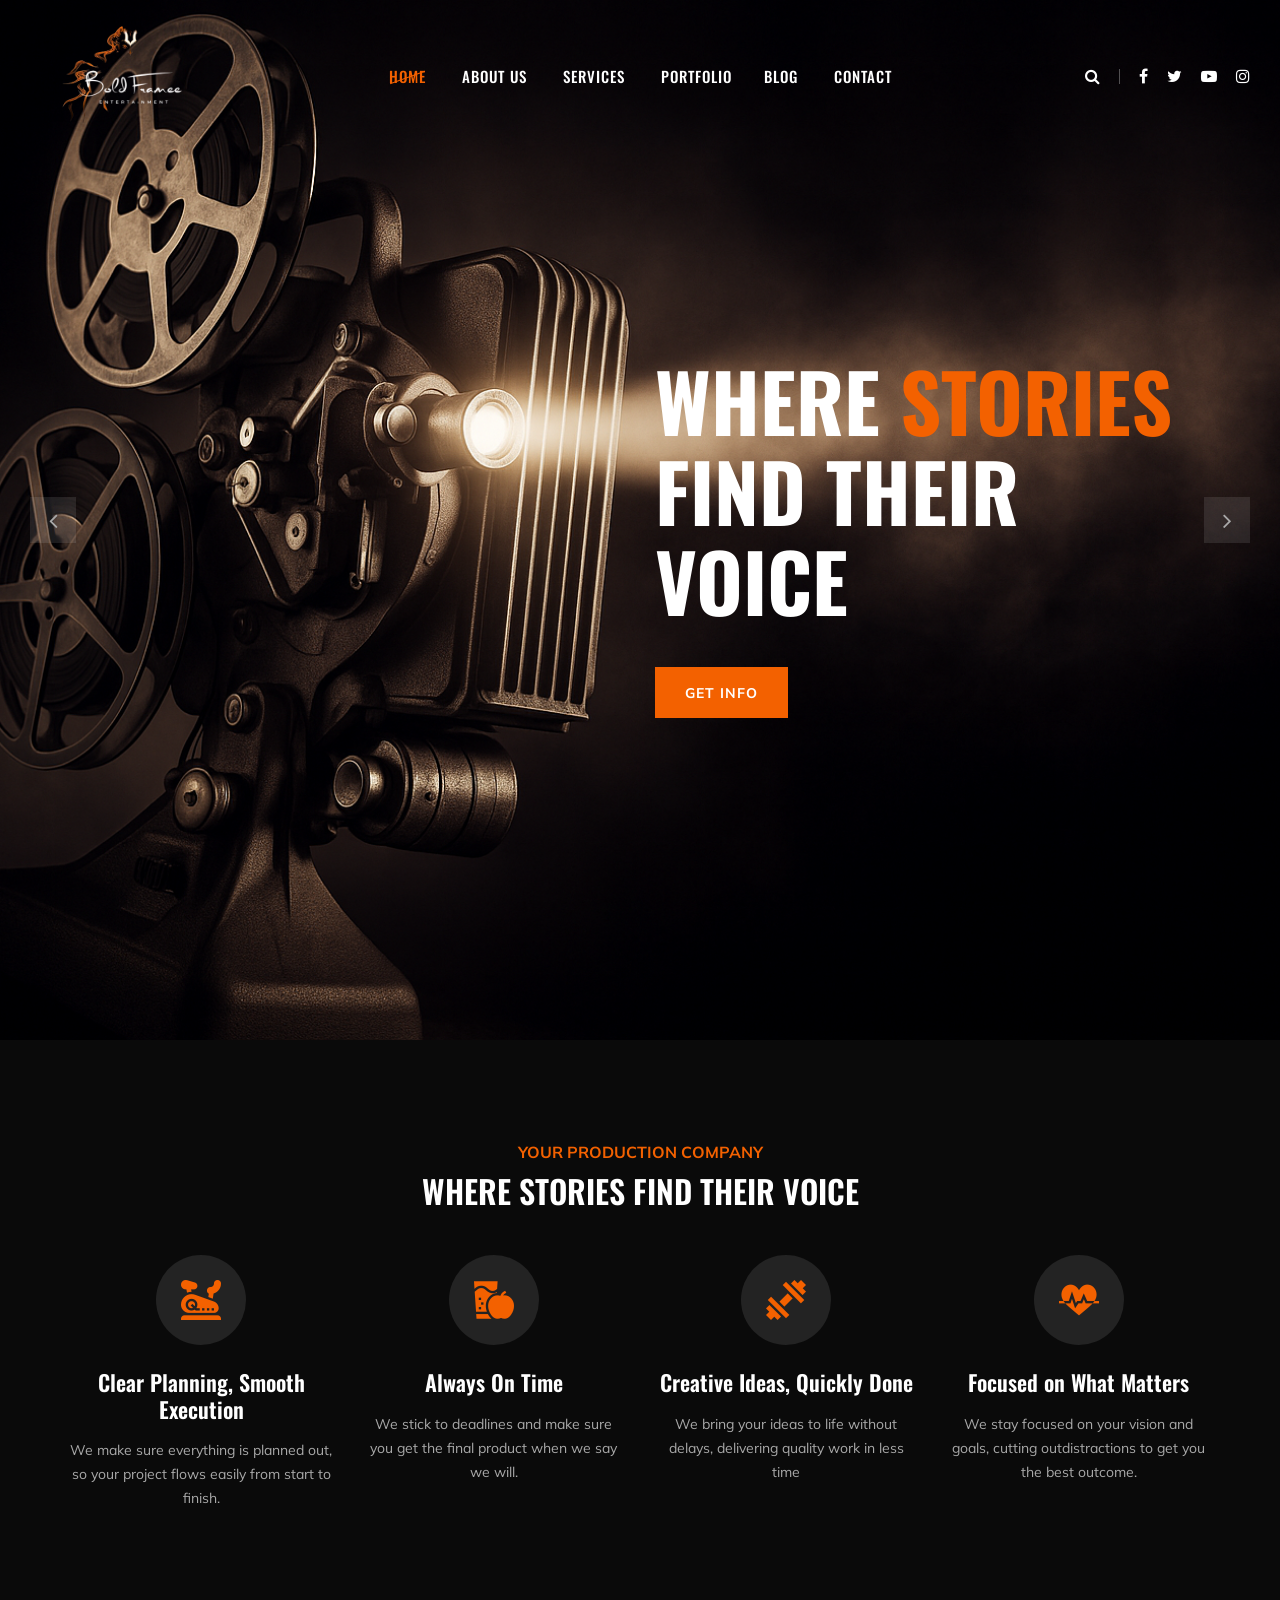
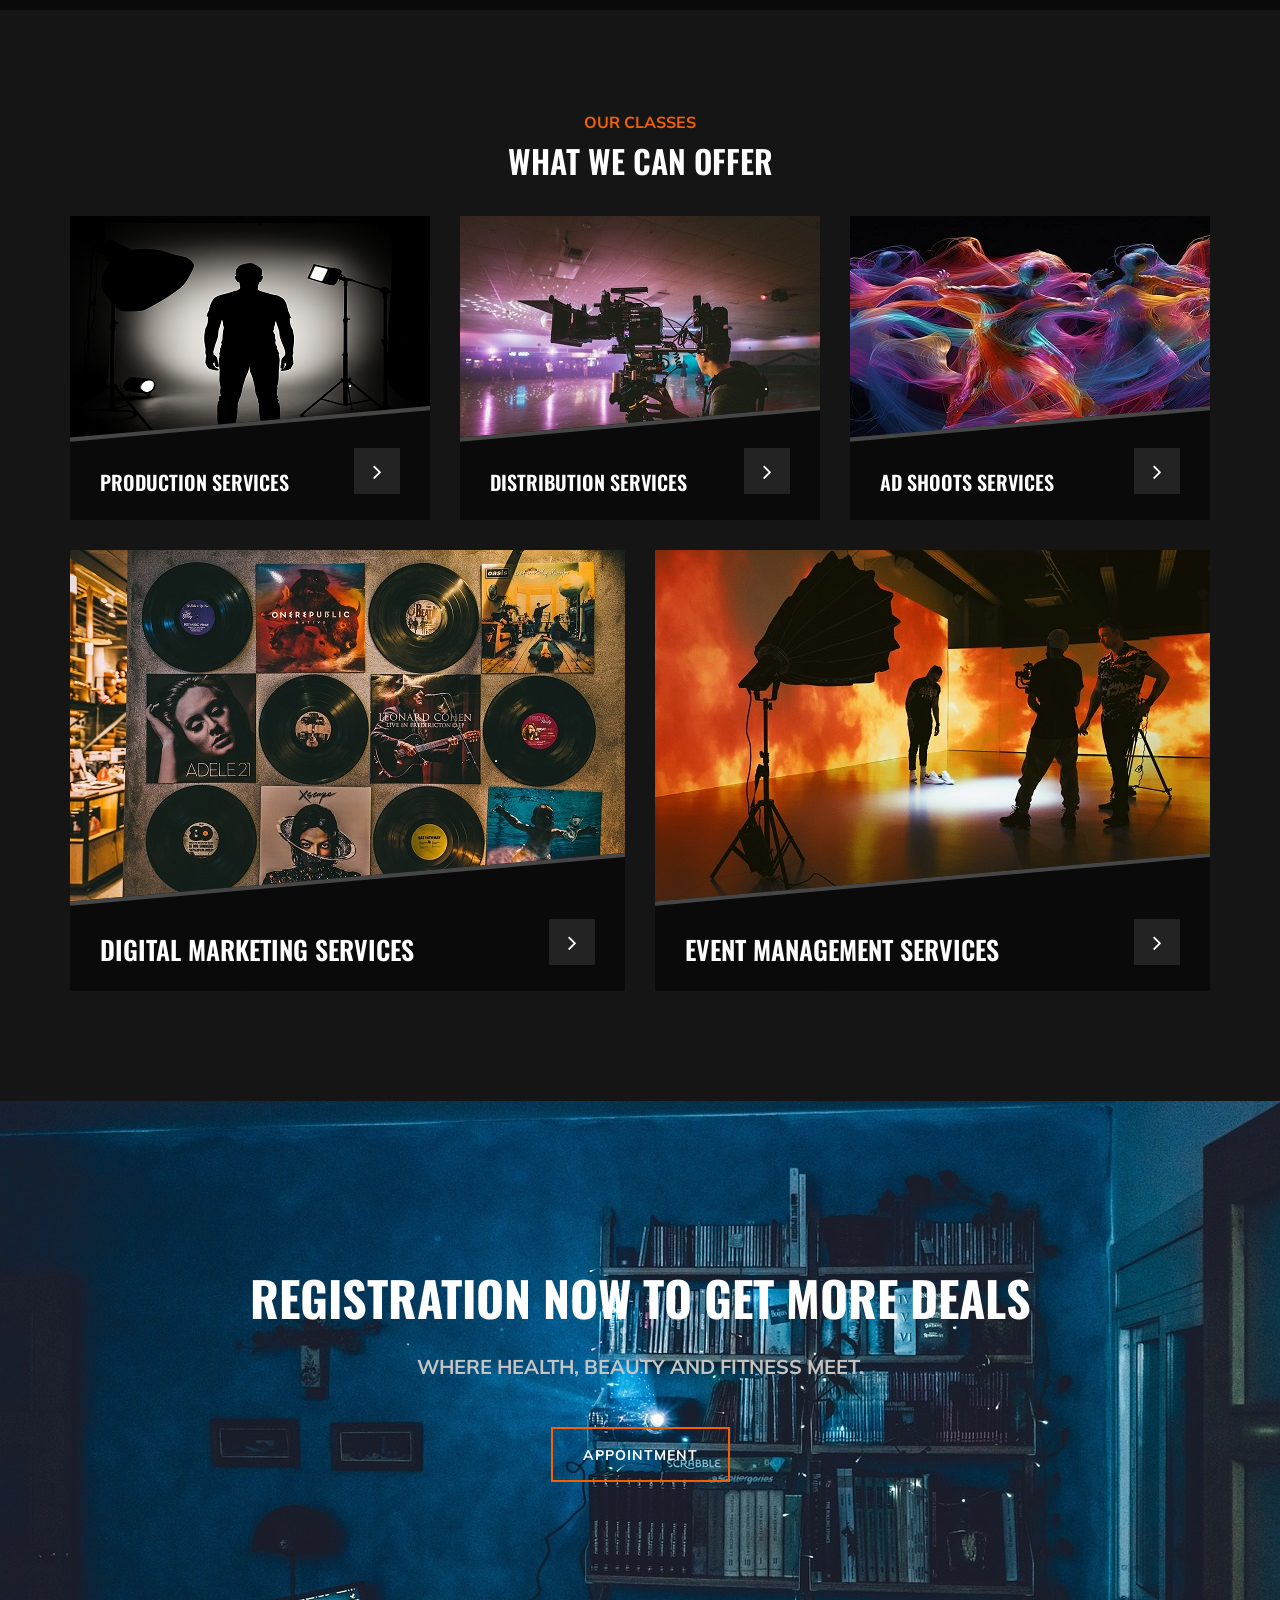
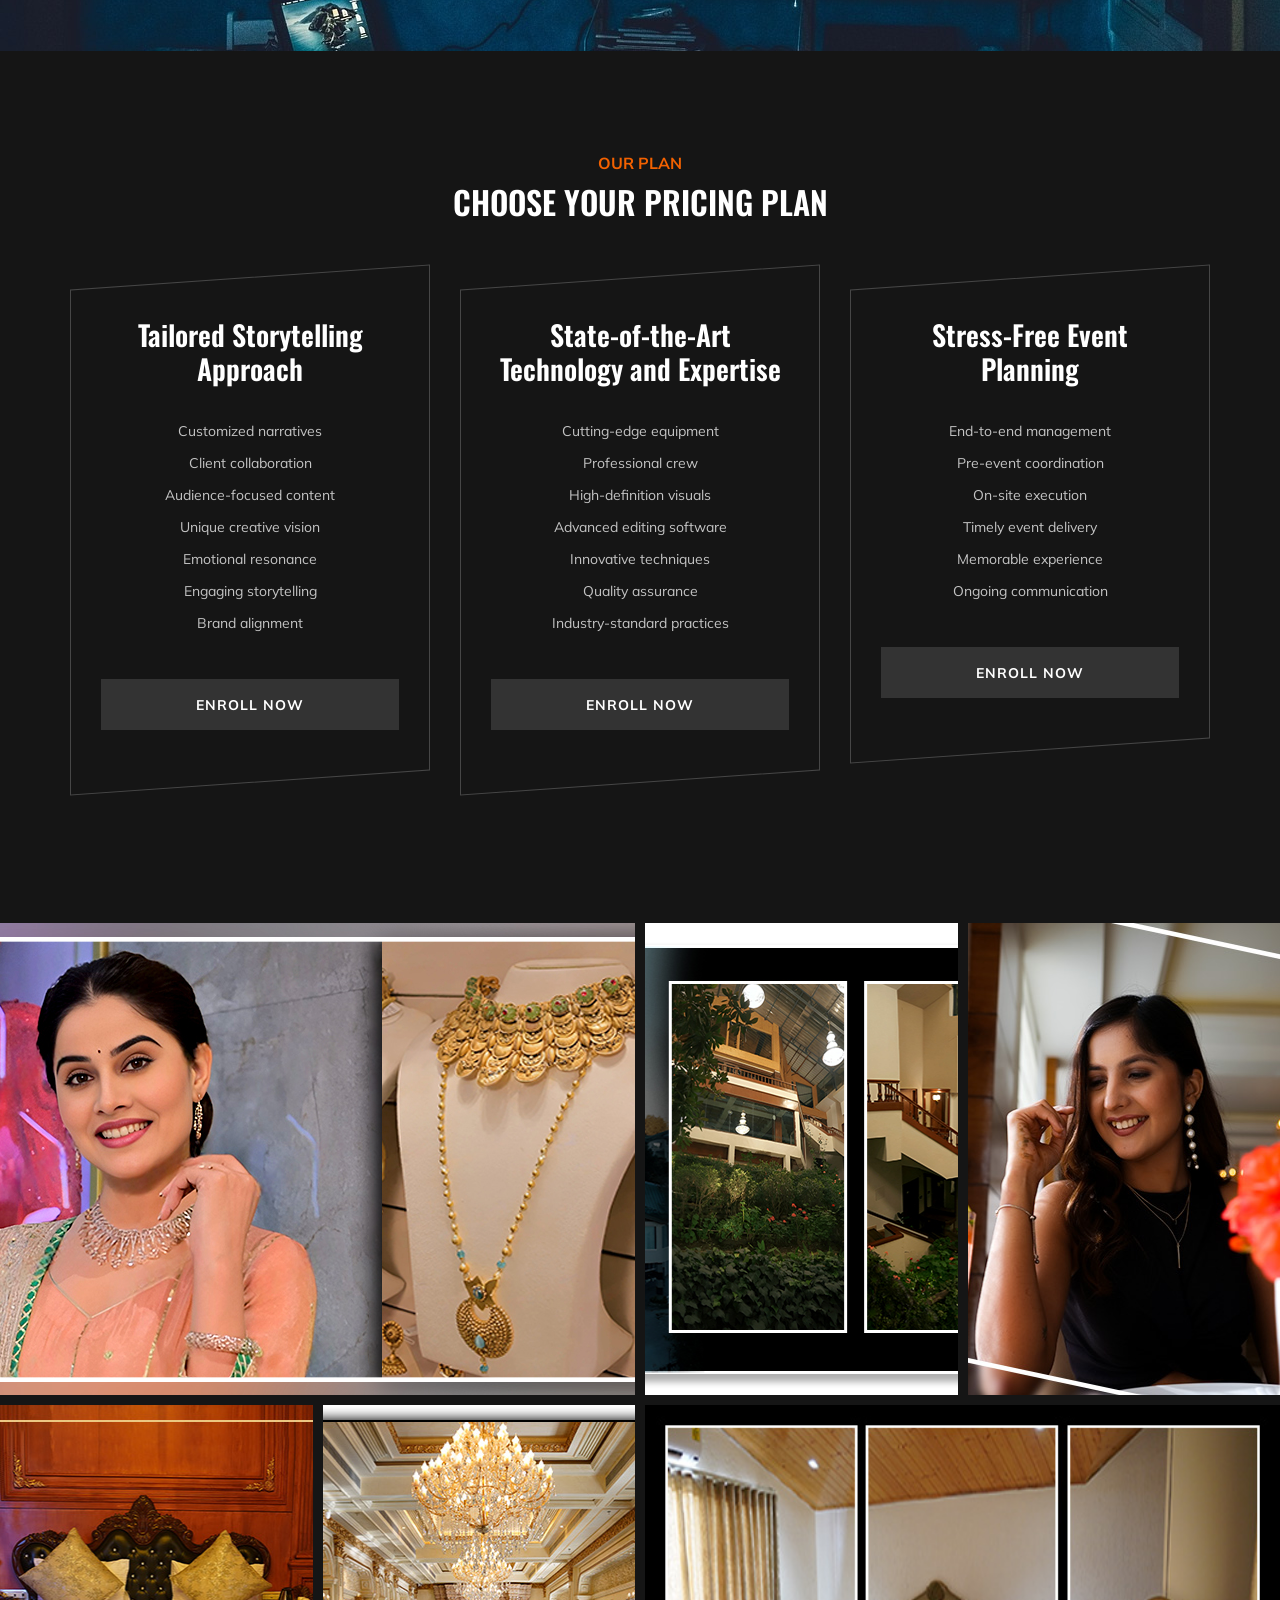
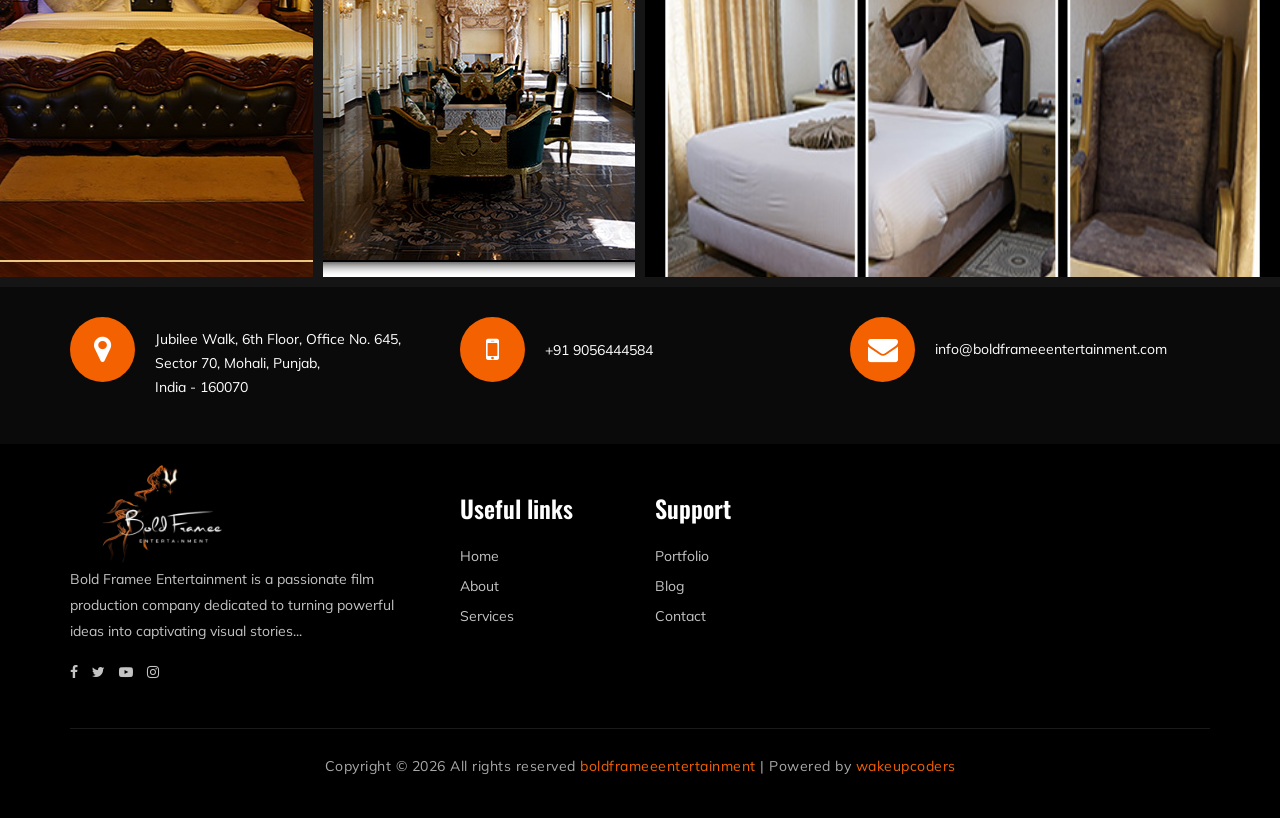
==== index.html @ 03b3b445 "first commit" ====
<!DOCTYPE html>
<html lang="zxx">

<head>
    <meta charset="UTF-8">
    <meta name="description" content="Gym Template">
    <meta name="keywords" content="Gym, unica, creative, html">
    <meta name="viewport" content="width=device-width, initial-scale=1.0">
    <meta http-equiv="X-UA-Compatible" content="ie=edge">
    <title>Home | Bold Framee Entertainment</title>

    <!-- Google Font -->
    <link href="https://fonts.googleapis.com/css?family=Muli:300,400,500,600,700,800,900&display=swap" rel="stylesheet">
    <link href="https://fonts.googleapis.com/css?family=Oswald:300,400,500,600,700&display=swap" rel="stylesheet">

    <!-- Css Styles -->
    <link rel="stylesheet" href="css/bootstrap.min.css" type="text/css">
    <link rel="stylesheet" href="css/font-awesome.min.css" type="text/css">
    <link rel="stylesheet" href="css/flaticon.css" type="text/css">
    <link rel="stylesheet" href="css/owl.carousel.min.css" type="text/css">
    <link rel="stylesheet" href="css/barfiller.css" type="text/css">
    <link rel="stylesheet" href="css/magnific-popup.css" type="text/css">
    <link rel="stylesheet" href="css/slicknav.min.css" type="text/css">
    <link rel="stylesheet" href="css/style.css" type="text/css">
</head>

<body>
    <!-- Page Preloder -->
    <div id="preloder">
        <div class="loader"></div>
    </div>

    <!-- Offcanvas Menu Section Begin -->
    <div class="offcanvas-menu-overlay"></div>
    <div class="offcanvas-menu-wrapper">
        <div class="canvas-close">
            <i class="fa fa-close"></i>
        </div>
        <div class="canvas-search search-switch">
            <i class="fa fa-search"></i>
        </div>
        <nav class="canvas-menu mobile-menu">
            <ul>
                <li class="active"><a href="./index.html">Home</a></li>
                <li><a href="./about-us.html">About Us</a></li>
                <li><a href="./services.html">Services</a></li>
                <li><a href="./portfolio.html">portfolio</a>
                <li><a href="https://blog.boldframeeentertainment.com/">blog</a></li>
                <li><a href="./contact.html">Contact</a></li>
            </ul>
        </nav>
        <div id="mobile-menu-wrap"></div>
        <div class="canvas-social">
            <a href="https://www.facebook.com/share/18nRHCfujU/"><i class="fa fa-facebook"></i></a>
            <a href="https://x.com/BoldFramee"><i class="fa fa-twitter"></i></a>
            <a href="https://www.youtube.com/@BoldFrameeEntertainment"><i class="fa fa-youtube-play"></i></a>
            <a href="https://instagram.com/boldframeeentertainments"><i class="fa fa-instagram"></i></a>
        </div>
    </div>
    <!-- Offcanvas Menu Section End -->

    <!-- Header Section Begin -->
    <header class="header-section">
        <div class="container-fluid">
            <div class="row">
                <div class="col-lg-3">
                    <div class="logo">
                        <a href="./index.html">
                            <img src="img/logo3.png" class="logo_size_position">
                        </a>
                    </div>
                </div>
                <div class="col-lg-6">
                    <nav class="nav-menu">
                        <ul>
                            <li class="active"><a href="./index.html">Home</a></li>
                            <li><a href="./about-us.html">About Us</a></li>
                            <li><a href="./services.html">Services</a></li>
                            <li><a href="./portfolio.html">portfolio</a>
                            <li><a href="https://blog.boldframeeentertainment.com/">blog</a></li>
                            <li><a href="./contact.html">Contact</a></li>
                        </ul>
                    </nav>
                </div>
                <div class="col-lg-3">
                    <div class="top-option">
                        <div class="to-search search-switch">
                            <i class="fa fa-search"></i>
                        </div>
                        <div class="to-social">
                            <a href="https://www.facebook.com/share/18nRHCfujU/"><i class="fa fa-facebook"></i></a>
                            <a href="https://x.com/BoldFramee"><i class="fa fa-twitter"></i></a>
                            <a href="https://www.youtube.com/@BoldFrameeEntertainment"><i
                                    class="fa fa-youtube-play"></i></a>
                            <a href="https://instagram.com/boldframeeentertainments"><i class="fa fa-instagram"></i></a>
                        </div>
                    </div>
                </div>
            </div>
            <div class="canvas-open">
                <i class="fa fa-bars"></i>
            </div>
        </div>
    </header>
    <!-- Header End -->

    <!-- Hero Section Begin -->
    <section class="hero-section">
        <div class="hs-slider owl-carousel">
            <div class="hs-item set-bg" data-setbg="img/hero/hero-1.png">
                <div class="container">
                    <div class="row">
                        <div class="col-lg-6 offset-lg-6">
                            <div class="hi-text">
                                <h1>Where <strong>Stories</strong> Find Their Voice</h1>
                                <a href="#" class="primary-btn">Get info</a>
                            </div>
                        </div>
                    </div>
                </div>
            </div>
            <div class="hs-item set-bg" data-setbg="img/hero/hero-2.jpg">
                <div class="container">
                    <div class="row">
                        <div class="col-lg-6 offset-lg-6">
                            <div class="hi-text">
                                <h1>Where <strong>Stories</strong> Find Their Voice</h1>
                                <a href="#" class="primary-btn">Get info</a>
                            </div>
                        </div>
                    </div>
                </div>
            </div>
        </div>
    </section>
    <!-- Hero Section End -->

    <!-- ChoseUs Section Begin -->
    <section class="choseus-section spad">
        <div class="container">
            <div class="row">
                <div class="col-lg-12">
                    <div class="section-title">
                        <span>Your Production Company</span>
                        <h2>Where Stories Find Their Voice</h2>
                    </div>
                </div>
            </div>
            <div class="row">
                <div class="col-lg-3 col-sm-6">
                    <div class="cs-item">
                        <span class="flaticon-034-stationary-bike"></span>
                        <h4>Clear Planning, Smooth Execution</h4>
                        <p>We make sure everything is planned out, so your project flows
                            easily from start to finish.</p>
                    </div>
                </div>
                <div class="col-lg-3 col-sm-6">
                    <div class="cs-item">
                        <span class="flaticon-033-juice"></span>
                        <h4>Always On Time</h4>
                        <p>We stick to deadlines and make sure you get the final product when we say
                            we will.</p>
                    </div>
                </div>
                <div class="col-lg-3 col-sm-6">
                    <div class="cs-item">
                        <span class="flaticon-002-dumbell"></span>
                        <h4>Creative Ideas, Quickly Done</h4>
                        <p>We bring your ideas to life without delays, delivering quality work in less time</p>
                    </div>
                </div>
                <div class="col-lg-3 col-sm-6">
                    <div class="cs-item">
                        <span class="flaticon-014-heart-beat"></span>
                        <h4>Focused on What Matters</h4>
                        <p>We stay focused on your vision and goals, cutting outdistractions to get you the
                            best outcome.</p>
                    </div>
                </div>
            </div>
        </div>
    </section>
    <!-- ChoseUs Section End -->

    <!-- Classes Section Begin -->
    <section class="classes-section spad">
        <div class="container">
            <div class="row">
                <div class="col-lg-12">
                    <div class="section-title">
                        <span>Our Classes</span>
                        <h2>WHAT WE CAN OFFER</h2>
                    </div>
                </div>
            </div>
            <div class="row">
                <div class="col-lg-4 col-md-6">
                    <div class="class-item">
                        <div class="ci-pic">
                            <img src="img/classes/class-1.png" alt="">
                        </div>
                        <div class="ci-text">
                            <h5>Production Services</h5>
                            <a href="#"><i class="fa fa-angle-right"></i></a>
                        </div>
                    </div>
                </div>
                <div class="col-lg-4 col-md-6">
                    <div class="class-item">
                        <div class="ci-pic">
                            <img src="img/classes/about3.jpg" alt="">
                        </div>
                        <div class="ci-text">
                            <h5>Distribution Services</h5>
                            <a href="#"><i class="fa fa-angle-right"></i></a>
                        </div>
                    </div>
                </div>
                <div class="col-lg-4 col-md-6">
                    <div class="class-item">
                        <div class="ci-pic">
                            <img src="img/classes/class-3.jpg" alt="">
                        </div>
                        <div class="ci-text">
                            <h5>Ad Shoots Services</h5>
                            <a href="#"><i class="fa fa-angle-right"></i></a>
                        </div>
                    </div>
                </div>
                <div class="col-lg-6 col-md-6">
                    <div class="class-item">
                        <div class="ci-pic">
                            <img src="img/classes/class-4.jpg" alt="">
                        </div>
                        <div class="ci-text">
                            <h4>Digital Marketing Services</h4>
                            <a href="#"><i class="fa fa-angle-right"></i></a>
                        </div>
                    </div>
                </div>
                <div class="col-lg-6">
                    <div class="class-item">
                        <div class="ci-pic">
                            <img src="img/classes/class-5.jpg" alt="">
                        </div>
                        <div class="ci-text">
                            <h4>Event Management Services</h4>
                            <a href="#"><i class="fa fa-angle-right"></i></a>
                        </div>
                    </div>
                </div>
            </div>
        </div>
    </section>
    <!-- ChoseUs Section End -->

    <!-- Banner Section Begin -->
    <section class="banner-section set-bg" data-setbg="img/banner1.jpg">
        <div class="container">
            <div class="row">
                <div class="col-lg-12 text-center">
                    <div class="bs-text">
                        <h2>registration now to get more deals</h2>
                        <div class="bt-tips">Where health, beauty and fitness meet.</div>
                        <a href="#" class="primary-btn  btn-normal">Appointment</a>
                    </div>
                </div>
            </div>
        </div>
    </section>
    <!-- Banner Section End -->

    <!-- Pricing Section Begin -->
    <section class="pricing-section service-pricing spad">
        <div class="container">
            <div class="row">
                <div class="col-lg-12">
                    <div class="section-title">
                        <span>Our Plan</span>
                        <h2>Choose your pricing plan</h2>
                    </div>
                </div>
            </div>
            <div class="row justify-content-center">
                <div class="col-lg-4 col-md-8">
                    <div class="ps-item">
                        <h3>Tailored Storytelling Approach</h3>
                        <div class="pi-price">
                        </div>
                        <ul>
                            <li>Customized narratives</li>
                            <li>Client collaboration</li>
                            <li>Audience-focused content</li>
                            <li>Unique creative vision</li>
                            <li>Emotional resonance</li>
                            <li>Engaging storytelling</li>
                            <li>Brand alignment</li>
                        </ul>
                        <a href="#" class="primary-btn pricing-btn">Enroll now</a>
                        <a href="#" class="thumb-icon"><i class="fa fa-picture-o"></i></a>
                    </div>
                </div>
                <div class="col-lg-4 col-md-8">
                    <div class="ps-item">
                        <h3>State-of-the-Art Technology and Expertise</h3>
                        <div class="pi-price">
                        </div>
                        <ul>
                            <li>Cutting-edge equipment</li>
                            <li>Professional crew</li>
                            <li>High-definition visuals</li>
                            <li>Advanced editing software</li>
                            <li>Innovative techniques</li>
                            <li>Quality assurance</li>
                            <li>Industry-standard practices</li>
                        </ul>
                        <a href="#" class="primary-btn pricing-btn">Enroll now</a>
                        <a href="#" class="thumb-icon"><i class="fa fa-picture-o"></i></a>
                    </div>
                </div>
                <div class="col-lg-4 col-md-8">
                    <div class="ps-item">
                        <h3>Stress-Free Event Planning</h3>
                        <div class="pi-price">
                        </div>
                        <ul>
                            <li>End-to-end management</li>
                            <li>Pre-event coordination</li>
                            <li>On-site execution</li>
                            <li>Timely event delivery</li>
                            <li>Memorable experience</li>
                            <li>Ongoing communication</li>
                        </ul>
                        <a href="#" class="primary-btn pricing-btn">Enroll now</a>
                        <a href="#" class="thumb-icon"><i class="fa fa-picture-o"></i></a>
                    </div>
                </div>
            </div>
        </div>
    </section>
    <!-- Pricing Section End -->

    <!-- Gallery Section Begin -->
    <div class="gallery-section gallery-page">
        <div class="gallery">
            <div class="grid-sizer"></div>
            <div class="gs-item grid-wide set-bg" data-setbg="img/gallery/1.jpg">
                <a href="img/gallery/1.jpg" class="thumb-icon image-popup"><i class="fa fa-picture-o"></i></a>
            </div>
            <div class="gs-item set-bg" data-setbg="img/gallery/2.jpg">
                <a href="img/gallery/2.jpg" class="thumb-icon image-popup"><i class="fa fa-picture-o"></i></a>
            </div>
            <div class="gs-item set-bg" data-setbg="img/gallery/3.jpg">
                <a href="img/gallery/3.jpg" class="thumb-icon image-popup"><i class="fa fa-picture-o"></i></a>
            </div>
            <div class="gs-item set-bg" data-setbg="img/gallery/4.jpg">
                <a href="img/gallery/4.jpg" class="thumb-icon image-popup"><i class="fa fa-picture-o"></i></a>
            </div>
            <div class="gs-item set-bg" data-setbg="img/gallery/5.jpg">
                <a href="img/gallery/5.jpg" class="thumb-icon image-popup"><i class="fa fa-picture-o"></i></a>
            </div>
            <div class="gs-item grid-wide set-bg" data-setbg="img/gallery/6.jpg">
                <a href="img/gallery/6.jpg" class="thumb-icon image-popup"><i class="fa fa-picture-o"></i></a>
            </div>
           <!-- <div class="gs-item grid-wide set-bg" data-setbg="img/gallery/gallery-7.jpg">
                <a href="img/gallery/gallery-7.jpg" class="thumb-icon image-popup"><i class="fa fa-picture-o"></i></a>
            </div>
            <div class="gs-item set-bg" data-setbg="img/gallery/gallery-8.jpg">
                <a href="img/gallery/gallery-8.jpg" class="thumb-icon image-popup"><i class="fa fa-picture-o"></i></a>
            </div>
            <div class="gs-item set-bg" data-setbg="img/gallery/gallery-9.jpg">
                <a href="img/gallery/gallery-9.jpg" class="thumb-icon image-popup"><i class="fa fa-picture-o"></i></a>
            </div>-->
        </div>
    </div>
    <!-- Gallery Section End -->


    <!-- Get In Touch Section Begin -->
    <div class="gettouch-section">
        <div class="container">
            <div class="row">
                <div class="col-md-4">
                    <div class="gt-text">
                        <i class="fa fa-map-marker"></i>
                        <p>Jubilee Walk, 6th Floor, Office No. 645, Sector 70, Mohali, Punjab,<br /> India - 160070</p>
                    </div>
                </div>
                <div class="col-md-4">
                    <div class="gt-text">
                        <i class="fa fa-mobile"></i>
                        <ul>
                            <li>+91 9056444584</li>
                        </ul>
                    </div>
                </div>
                <div class="col-md-4">
                    <div class="gt-text email">
                        <i class="fa fa-envelope"></i>
                        <p>info@boldframeeentertainment.com</p>
                    </div>
                </div>
            </div>
        </div>
    </div>
    <!-- Get In Touch Section End -->

    <!-- Footer Section Begin -->
    <section class="footer-section">
        <div class="container">
            <div class="row">
                <div class="col-lg-4">
                    <div class="fs-about">
                        <div class="fa-logo">
                        <img src="img/logo3.png" class="logo_size_position">
                        </div>
                        <p style="margin-top:-94px;">Bold Framee Entertainment is a passionate film production company
                            dedicated to turning powerful
                            ideas into captivating visual stories...
                        <div class="fa-social">
                            <a href="https://www.facebook.com/share/18nRHCfujU/"><i class="fa fa-facebook"></i></a>
                            <a href="https://x.com/BoldFramee"><i class="fa fa-twitter"></i></a>
                            <a href="https://www.youtube.com/@BoldFrameeEntertainment"><i
                                    class="fa fa-youtube-play"></i></a>
                            <a href="https://instagram.com/boldframeeentertainment"><i class="fa fa-instagram"></i></a>
                            <!-- <a href="mailto:info@boldframeeentertainment.com"><i class="fa  fa-envelope-o"></i></a> -->
                        </div>
                    </div>
                </div>
                <div class="col-lg-2 col-md-3 col-sm-6">
                    <div class="fs-widget">
                        <h4>Useful links</h4>
                        <ul>
                            <li><a href="index.html">Home</a></li>
                            <li><a href="about-us.html">About</a></li>
                            <li><a href="services.html">Services</a></li>
                        </ul>
                    </div>
                </div>
                <div class="col-lg-2 col-md-3 col-sm-6">
                    <div class="fs-widget">
                        <h4>Support</h4>
                        <ul>
                            <li><a href="portfolio.html">Portfolio</a></li>
                            <li><a href="https://blog.boldframeeentertainment.com/">Blog</a></li>
                            <li><a href="contact.html">Contact</a></li>
                        </ul>
                    </div>
                </div>
               <!-- <div class="col-lg-4 col-md-6">
                    <div class="fs-widget">
                        <h4>Tips & Guides</h4>
                        <div class="fw-recent">
                            <h6><a href="#">Physical fitness may help prevent depression, anxiety</a></h6>
                            <ul>
                                <li>3 min read</li>
                                <li>20 Comment</li>
                            </ul>
                        </div>
                        <div class="fw-recent">
                            <h6><a href="#">Fitness: The best exercise to lose belly fat and tone up...</a></h6>
                            <ul>
                                <li>3 min read</li>
                                <li>20 Comment</li>
                            </ul>
                        </div>
                    </div>
                </div>-->
            </div>
            <div class="row">
                <div class="col-lg-12 text-center">
                    <div class="copyright-text">
                        <p><!-- Link back to Colorlib can't be removed. Template is licensed under CC BY 3.0. -->
                            Copyright &copy;
                            <script>document.write(new Date().getFullYear());</script> All rights reserved <a
                                href="https://boldframeeentertainment.com/" target="_blank">boldframeeentertainment</a>
                            </i>| Powered by <a href="#" target="_blank">wakeupcoders</a>
                            <!-- Link back to Colorlib can't be removed. Template is licensed under CC BY 3.0. -->
                        </p>
                    </div>
                </div>
            </div>
        </div>
    </section>
    <!-- Footer Section End -->

    <!-- Search model Begin -->
    <div class="search-model">
        <div class="h-100 d-flex align-items-center justify-content-center">
            <div class="search-close-switch">+</div>
            <form class="search-model-form">
                <input type="text" id="search-input" placeholder="Search here.....">
            </form>
        </div>
    </div>
    <!-- Search model end -->

    <!-- Js Plugins -->
    <script src="js/jquery-3.3.1.min.js"></script>
    <script src="js/bootstrap.min.js"></script>
    <script src="js/jquery.magnific-popup.min.js"></script>
    <script src="js/masonry.pkgd.min.js"></script>
    <script src="js/jquery.barfiller.js"></script>
    <script src="js/jquery.slicknav.js"></script>
    <script src="js/owl.carousel.min.js"></script>
    <script src="js/main.js"></script>

<!--Start of Tawk.to Script-->
<script type="text/javascript">
    var Tawk_API = Tawk_API || {}, Tawk_LoadStart = new Date();
    (function () {
        var s1 = document.createElement("script"), s0 = document.getElementsByTagName("script")[0];
        s1.async = true;
        s1.src = 'https://embed.tawk.to/680b655f429e411905b96eb5/1ipm87vgc';
        s1.charset = 'UTF-8';
        s1.setAttribute('crossorigin', '*');
        s0.parentNode.insertBefore(s1, s0);
    })();
</script>
<!--End of Tawk.to Script-->

</body>

</html>
---- css/flaticon.css ----
/*
  	Flaticon icon font: Flaticon
  	Creation date: 19/02/2019 07:27
  	*/

@font-face {
  font-family: "Flaticon";
  src: url("../fonts/Flaticon.eot");
  src: url("../fonts/Flaticon.eot?#iefix") format("embedded-opentype"),
       url("../fonts/Flaticon.woff2") format("woff2"),
       url("../fonts/Flaticon.woff") format("woff"),
       url("../fonts/Flaticon.ttf") format("truetype"),
       url("../fonts/Flaticon.svg#Flaticon") format("svg");
  font-weight: normal;
  font-style: normal;
}

@media screen and (-webkit-min-device-pixel-ratio:0) {
  @font-face {
    font-family: "Flaticon";
    src: url("../fonts/Flaticon.svg#Flaticon") format("svg");
  }
}

[class^="flaticon-"]:before, [class*=" flaticon-"]:before,
[class^="flaticon-"]:after, [class*=" flaticon-"]:after {   
  font-family: Flaticon;
  font-size: 40px;
  font-style: normal;
  margin-left: 0;
}

.flaticon-001-mattress:before { content: "\f100"; }
.flaticon-002-dumbell:before { content: "\f101"; }
.flaticon-003-weight:before { content: "\f102"; }
.flaticon-004-measuring-tape:before { content: "\f103"; }
.flaticon-005-clipboard:before { content: "\f104"; }
.flaticon-006-weight-1:before { content: "\f105"; }
.flaticon-007-rings:before { content: "\f106"; }
.flaticon-008-calendar:before { content: "\f107"; }
.flaticon-009-smartwatch:before { content: "\f108"; }
.flaticon-010-lockers:before { content: "\f109"; }
.flaticon-011-punching-ball:before { content: "\f10a"; }
.flaticon-012-bag:before { content: "\f10b"; }
.flaticon-013-balance:before { content: "\f10c"; }
.flaticon-014-heart-beat:before { content: "\f10d"; }
.flaticon-015-proteins:before { content: "\f10e"; }
.flaticon-016-fitness:before { content: "\f10f"; }
.flaticon-017-pull-up-bar:before { content: "\f110"; }
.flaticon-018-scale:before { content: "\f111"; }
.flaticon-019-bands:before { content: "\f112"; }
.flaticon-020-smartphone:before { content: "\f113"; }
.flaticon-021-tshirt:before { content: "\f114"; }
.flaticon-022-short:before { content: "\f115"; }
.flaticon-023-dumbbells:before { content: "\f116"; }
.flaticon-024-jumping-rope:before { content: "\f117"; }
.flaticon-025-fitness-1:before { content: "\f118"; }
.flaticon-026-gym:before { content: "\f119"; }
.flaticon-027-fitness-2:before { content: "\f11a"; }
.flaticon-028-weightlifting:before { content: "\f11b"; }
.flaticon-029-wheel:before { content: "\f11c"; }
.flaticon-030-dumbbells-1:before { content: "\f11d"; }
.flaticon-031-workout:before { content: "\f11e"; }
.flaticon-032-bottle:before { content: "\f11f"; }
.flaticon-033-juice:before { content: "\f120"; }
.flaticon-034-stationary-bike:before { content: "\f121"; }
.flaticon-035-punching-ball-1:before { content: "\f122"; }
.flaticon-036-timer:before { content: "\f123"; }
.flaticon-037-medal:before { content: "\f124"; }
.flaticon-038-treadmill:before { content: "\f125"; }
.flaticon-039-syringe:before { content: "\f126"; }
.flaticon-040-whistle:before { content: "\f127"; }
.flaticon-041-chest:before { content: "\f128"; }
.flaticon-042-pills:before { content: "\f129"; }
.flaticon-043-mp3:before { content: "\f12a"; }
.flaticon-044-no-smoking:before { content: "\f12b"; }
.flaticon-045-boxing-gloves:before { content: "\f12c"; }
.flaticon-046-gloves:before { content: "\f12d"; }
.flaticon-047-buck:before { content: "\f12e"; }
.flaticon-048-headgear:before { content: "\f12f"; }
.flaticon-049-hand-grip:before { content: "\f130"; }
.flaticon-050-no-fast-food:before { content: "\f131"; }
---- css/barfiller.css ----
body {
    font-family: Arial;
}

.barfiller {
    width:100%;
    height:12px;
    background:#fcfcfc;
    border:1px solid #ccc;
    position:relative;
    margin-bottom:20px;
    box-shadow: inset 1px 4px 9px -6px rgba(0,0,0,.5); 
    -moz-box-shadow: inset 1px 4px 9px -6px rgba(0,0,0,.5); 
}

.barfiller .fill {
    display:block;
    position:relative;
    width:0px;
    height:100%;
    background:#333;
    z-index:1;
}

.barfiller .tipWrap {
    display:none;
}

.barfiller .tip {
    margin-top:-30px;
    padding:2px 4px;
    font-size:11px;
    color:#fff;
    left:0px;
    position: relative;;
    z-index:2;
    background: #333;
} 

.barfiller .tip:after {
    border:solid;
    border-color:rgba(0,0,0,.8) transparent;
    border-width:6px 6px 0 6px;
    content:"";
    display:block;
    position:absolute;
    left:9px;
    top:100%;
    z-index:9
}
---- css/style.css ----
/******************************************************************
  Template Name: Gym
  Description:  Gym Fitness HTML Template
  Author: Colorlib
  Author URI: https://colorlib.com
  Version: 1.0
  Created: Colorlib
******************************************************************/

/*------------------------------------------------------------------
[Table of contents]

1.  Template default CSS
	1.1	Variables
	1.2	Mixins
	1.3	Flexbox
	1.4	Reset
2.  Helper Css
3.  Header Section
4.  Hero Section
5.  Service Section
6.  Class Section
7.  Price Plan Section
8.  Trainer Section
9.  Contact
10.  Footer Style

-------------------------------------------------------------------*/

/*----------------------------------------*/

/* Template default CSS
/*----------------------------------------*/

html,
body {
	height: 100%;
	font-family: "Muli", sans-serif;
	-webkit-font-smoothing: antialiased;
	font-smoothing: antialiased;
}

h1,
h2,
h3,
h4,
h5,
h6 {
	margin: 0;
	color: #111111;
	font-weight: 400;
	font-family: "Oswald", sans-serif;
}

h1 {
	font-size: 70px;
}

h2 {
	font-size: 36px;
}

h3 {
	font-size: 30px;
}

h4 {
	font-size: 24px;
}

h5 {
	font-size: 18px;
}

h6 {
	font-size: 16px;
}

p {
	font-size: 14px;
	font-family: "Muli", sans-serif;
	color: #a9a9a9;
	font-weight: 400;
	line-height: 24px;
	margin: 0 0 15px 0;
}

img {
	max-width: 100%;
}

input:focus,
select:focus,
button:focus,
textarea:focus {
	outline: none;
}

a:hover,
a:focus {
	text-decoration: none;
	outline: none;
	color: #fff;
}

ul,
ol {
	padding: 0;
	margin: 0;
}

/*---------------------
  Helper CSS
-----------------------*/

.section-title {
	margin-bottom: 45px;
	text-align: center;
}

.section-title span {
	font-size: 16px;
	color: #f36100;
	text-transform: uppercase;
	font-weight: 700;
}

.section-title h2 {
	color: #ffffff;
	font-size: 32px;
	font-weight: 600;
	text-transform: uppercase;
	margin-top: 8px;
}

.set-bg {
	background-repeat: no-repeat;
	background-size: cover;
	background-position: top center;
}

.spad {
	padding-top: 100px;
	padding-bottom: 100px;
}

.spad-2 {
	padding-top: 50px;
	padding-bottom: 70px;
}

.text-white h1,
.text-white h2,
.text-white h3,
.text-white h4,
.text-white h5,
.text-white h6,
.text-white p,
.text-white span,
.text-white li,
.text-white a {
	color: #fff;
}

/* buttons */

.primary-btn {
	display: inline-block;
	font-size: 14px;
	padding: 17px 30px 16px;
	color: #ffffff;
	background: #f36100;
	line-height: normal;
	letter-spacing: 1px;
	text-transform: uppercase;
	font-weight: 700;
}

.primary-btn.btn-normal {
	-webkit-transition: all 0.3s;
	-o-transition: all 0.3s;
	transition: all 0.3s;
}

.primary-btn.btn-normal:hover {
	background: #f36100;
	border-color: #f36100;
}

/* Preloder */

#preloder {
	position: fixed;
	width: 100%;
	height: 100%;
	top: 0;
	left: 0;
	z-index: 999999;
	background: #000;
}

.loader {
	width: 40px;
	height: 40px;
	position: absolute;
	top: 50%;
	left: 50%;
	margin-top: -13px;
	margin-left: -13px;
	border-radius: 60px;
	animation: loader 0.8s linear infinite;
	-webkit-animation: loader 0.8s linear infinite;
}

@keyframes loader {
	0% {
		-webkit-transform: rotate(0deg);
		transform: rotate(0deg);
		border: 4px solid #f44336;
		border-left-color: transparent;
	}
	50% {
		-webkit-transform: rotate(180deg);
		transform: rotate(180deg);
		border: 4px solid #673ab7;
		border-left-color: transparent;
	}
	100% {
		-webkit-transform: rotate(360deg);
		transform: rotate(360deg);
		border: 4px solid #f44336;
		border-left-color: transparent;
	}
}

@-webkit-keyframes loader {
	0% {
		-webkit-transform: rotate(0deg);
		border: 4px solid #f44336;
		border-left-color: transparent;
	}
	50% {
		-webkit-transform: rotate(180deg);
		border: 4px solid #673ab7;
		border-left-color: transparent;
	}
	100% {
		-webkit-transform: rotate(360deg);
		border: 4px solid #f44336;
		border-left-color: transparent;
	}
}

.spacial-controls {
	position: fixed;
	width: 111px;
	height: 91px;
	top: 0;
	right: 0;
	z-index: 999;
}

.spacial-controls .search-switch {
	display: block;
	height: 100%;
	padding-top: 30px;
	background: #323232;
	text-align: center;
	cursor: pointer;
}

.search-model {
	display: none;
	position: fixed;
	width: 100%;
	height: 100%;
	left: 0;
	top: 0;
	background: #000;
	z-index: 99999;
}

.search-model-form {
	padding: 0 15px;
}

.search-model-form input {
	width: 500px;
	font-size: 40px;
	border: none;
	border-bottom: 2px solid #333;
	background: none;
	color: #999;
}

.search-close-switch {
	position: absolute;
	width: 50px;
	height: 50px;
	background: #333;
	color: #fff;
	text-align: center;
	border-radius: 50%;
	font-size: 28px;
	line-height: 28px;
	top: 30px;
	cursor: pointer;
	-webkit-transform: rotate(45deg);
	-ms-transform: rotate(45deg);
	transform: rotate(45deg);
	display: -webkit-box;
	display: -ms-flexbox;
	display: flex;
	-webkit-box-align: center;
	-ms-flex-align: center;
	align-items: center;
	-webkit-box-pack: center;
	-ms-flex-pack: center;
	justify-content: center;
}

/*---------------------
  Header
-----------------------*/

.header-section {
	position: absolute;
	left: 0;
	top: 0;
	width: 100%;
	padding: 0 15px;
	padding-top: 55px;
	z-index: 99;
}

.logo a {
	display: inline-block;
}

.nav-menu {
	text-align: center;
}

.nav-menu ul li {
	list-style: none;
	display: inline-block;
	margin-right: 32px;
	position: relative;
	z-index: 1;
}

.nav-menu ul li .dropdown {
	position: absolute;
	left: -30px;
	top: 58px;
	width: 180px;
	background: #252525;
	z-index: 99;
	text-align: left;
	padding: 13px 0 20px;
	opacity: 0;
	visibility: hidden;
	-webkit-transition: all 0.3s;
	-o-transition: all 0.3s;
	transition: all 0.3s;
}

.nav-menu ul li .dropdown li {
	margin-right: 0;
	display: block;
}

.nav-menu ul li .dropdown li a {
	display: block;
	text-transform: none;
	padding: 6px 0 6px 30px;
	font-weight: 400;
}

.nav-menu ul li .dropdown li a:after {
	display: none;
}

.nav-menu ul li:last-child {
	margin-right: 0;
}

.nav-menu ul li.active>a {
	color: #f36100;
}

.nav-menu ul li.active>a:after {
	opacity: 1;
}

.nav-menu ul li:hover>a {
	color: #f36100;
}

.nav-menu ul li:hover>a:after {
	opacity: 1;
}

.nav-menu ul li:hover .dropdown {
	opacity: 1;
	visibility: visible;
}

.nav-menu ul li a {
	color: #ffffff;
	display: block;
	font-size: 15px;
	font-weight: 500;
	text-transform: uppercase;
	letter-spacing: 1px;
	font-family: "Oswald", sans-serif;
	padding: 10px 0px;
	position: relative;
	-webkit-transition: all 0.3s;
	-o-transition: all 0.3s;
	transition: all 0.3s;
}

.nav-menu ul li a:after {
	position: absolute;
	left: 0;
	top: 22px;
	height: 1px;
	width: 100%;
	background: #f36100;
	content: "";
	-webkit-transform: rotate(-20deg);
	-ms-transform: rotate(-20deg);
	transform: rotate(-20deg);
	opacity: 0;
	-webkit-transition: all 0.3s;
	-o-transition: all 0.3s;
	transition: all 0.3s;
}

.top-option {
	text-align: right;
	padding: 9px 0;
}

.top-option .to-search {
	display: inline-block;
	padding-right: 20px;
	position: relative;
}

.top-option .to-search:after {
	position: absolute;
	right: 0;
	top: 5px;
	height: 15px;
	width: 1px;
	background: rgba(255, 255, 255, 0.3);
	content: "";
}

.top-option .to-search i {
	font-size: 16px;
	color: #ffffff;
	cursor: pointer;
}

.top-option .to-social {
	display: inline-block;
}

.top-option .to-social a {
	display: inline-block;
	color: #ffffff;
	font-size: 16px;
	margin-left: 15px;
}

.offcanvas-menu-wrapper {
	display: none;
}

.canvas-open {
	display: none;
}

/*---------------------
  Hero Section
-----------------------*/

.hs-slider.owl-carousel .owl-item.active .hs-item .hi-text span {
	position: relative;
	top: 0;
	-webkit-transition: all 0.2s ease 0.2s;
	-o-transition: all 0.2s ease 0.2s;
	transition: all 0.2s ease 0.2s;
	opacity: 1;
}

.hs-slider.owl-carousel .owl-item.active .hs-item .hi-text h1 {
	position: relative;
	top: 0;
	-webkit-transition: all 0.4s ease 0.4s;
	-o-transition: all 0.4s ease 0.4s;
	transition: all 0.4s ease 0.4s;
	opacity: 1;
}

.hs-slider.owl-carousel .owl-item.active .hs-item .hi-text .primary-btn {
	position: relative;
	top: 0;
	-webkit-transition: all 0.6s ease 0.6s;
	-o-transition: all 0.6s ease 0.6s;
	transition: all 0.6s ease 0.6s;
	opacity: 1;
}

.hs-slider.owl-carousel .owl-nav button {
	height: 46px;
	width: 46px;
	color: #a9a9a9;
	background: rgba(255, 255, 255, 0.1);
	line-height: 46px;
	text-align: center;
	position: absolute;
	font-size: 24px;
	left: 30px;
	top: 50%;
	-webkit-transform: translateY(-23px);
	-ms-transform: translateY(-23px);
	transform: translateY(-23px);
}

.hs-slider.owl-carousel .owl-nav button.owl-next {
	left: auto;
	right: 30px;
}

.hs-slider .hs-item {
	height: 1040px;
	display: -webkit-box;
	display: -ms-flexbox;
	display: flex;
	-ms-flex-line-pack: center;
	align-content: center;
	padding-top: 355px;
}

.hs-slider .hs-item .hi-text span {
	display: block;
	font-size: 18px;
	color: #ffffff;
	text-transform: uppercase;
	font-weight: 700;
	letter-spacing: 6px;
	margin-bottom: 18px;
	position: relative;
	top: 100px;
	opacity: 0;
}

.hs-slider .hs-item .hi-text h1 {
	font-size: 80px;
	color: #ffffff;
	font-weight: 700;
	text-transform: uppercase;
	line-height: 90px;
	margin-bottom: 42px;
	position: relative;
	top: 100px;
	opacity: 0;
}

.hs-slider .hs-item .hi-text h1 strong {
	color: #f36100;
}

.hs-slider .hs-item .hi-text .primary-btn {
	position: relative;
	top: 100px;
	opacity: 0;
}

/*---------------------
  ChoseUs Section
-----------------------*/

.choseus-section {
	background: #0a0a0a;
	padding-bottom: 70px;
}

.cs-item {
	text-align: center;
	margin-bottom: 30px;
}

.cs-item:hover span {
	background: #f36100;
	color: #ffffff;
}

.cs-item span {
	height: 90px;
	width: 90px;
	background: rgba(255, 255, 255, 0.1);
	border-radius: 50%;
	display: inline-block;
	color: #f36100;
	line-height: 90px;
	text-align: center;
	-webkit-transition: all 0.3s;
	-o-transition: all 0.3s;
	transition: all 0.3s;
}

.cs-item h4 {
	color: #ffffff;
	font-size: 22px;
	font-weight: 600;
	margin-top: 24px;
	margin-bottom: 16px;
}

/*---------------------
  Classes Section
-----------------------*/

.classes-section {
	background: #151515;
	padding-bottom: 80px;
}

.classes-section .section-title {
	margin-bottom: 35px;
}

.class-item {
	overflow: hidden;
	margin-bottom: 30px;
}

.class-item .ci-pic img {
	min-width: 100%;
}

.class-item .ci-text {
	background: #0a0a0a;
	position: relative;
	padding: 10px 30px 26px 30px;
	z-index: 1;
}

.class-item .ci-text:after {
	position: absolute;
	left: -5px;
	top: -44px;
	height: 100px;
	width: 600px;
	border-top: 4px solid #464646;
	background: #0a0a0a;
	content: "";
	-webkit-transform: rotate(-5deg);
	-ms-transform: rotate(-5deg);
	transform: rotate(-5deg);
	z-index: -1;
}

.class-item .ci-text span {
	color: #f36100;
	font-size: 12px;
	text-transform: uppercase;
	font-weight: 700;
}

.class-item .ci-text h5 {
	font-size: 20px;
	color: #ffffff;
	font-weight: 600;
	text-transform: uppercase;
	margin-top: 4px;
}

.class-item .ci-text h4 {
	font-size: 26px;
	color: #ffffff;
	font-weight: 600;
	text-transform: uppercase;
	margin-top: 4px;
}

.class-item .ci-text a {
	display: inline-block;
	width: 46px;
	height: 46px;
	background: rgba(255, 255, 255, 0.1);
	line-height: 46px;
	text-align: center;
	font-size: 24px;
	color: #ffffff;
	position: absolute;
	right: 30px;
	bottom: 26px;
}

/*---------------------
  Banner Section
-----------------------*/

.banner-section {
	height: 550px;
	display: -webkit-box;
	display: -ms-flexbox;
	display: flex;
	-webkit-box-align: center;
	-ms-flex-align: center;
	align-items: center;
	-webkit-box-pack: center;
	-ms-flex-pack: center;
	justify-content: center;
}

.bs-text.service-banner .bt-tips {
	margin-bottom: 35px;
}

.bs-text h2 {
	font-size: 48px;
	color: #ffffff;
	font-weight: 700;
	text-transform: uppercase;
	margin-bottom: 25px;
}

.bs-text .bt-tips {
	font-size: 20px;
	color: #c4c4c4;
	font-weight: 700;
	text-transform: uppercase;
	margin-bottom: 45px;
}

.bs-text .primary-btn {
	background: transparent;
	border: 2px solid #f36100;
}

.bs-text .play-btn {
	display: inline-block;
	height: 70px;
	width: 70px;
	background: #f36100;
	border-radius: 50%;
	line-height: 70px;
	text-align: center;
	font-size: 36px;
	color: #ffffff;
}

/*---------------------
  Pricing Section
-----------------------*/

.pricing-section {
	background: #151515;
}

.pricing-section .section-title {
	margin-bottom: 56px;
}

.ps-item {
	text-align: center;
	padding: 40px 30px 52px;
	border: 1px solid #464646;
	-webkit-transform: skewY(-4deg);
	-ms-transform: skewY(-4deg);
	transform: skewY(-4deg);
	-webkit-transition: all 0.5s;
	-o-transition: all 0.5s;
	transition: all 0.5s;
	margin-bottom: 30px;
	position: relative;
}

.ps-item:hover {
	background: #ffffff;
	border-color: #ffffff;
}

.ps-item:hover h3 {
	color: #111111;
}

.ps-item:hover .pi-price span {
	color: #444444;
}

.ps-item:hover ul li {
	color: #111111;
	font-weight: 600;
}

.ps-item:hover .primary-btn.pricing-btn {
	background: #f36100;
}

.ps-item:hover .thumb-icon {
	opacity: 1;
	visibility: visible;
}

.ps-item h3 {
	font-size: 28px;
	color: #ffffff;
	font-weight: 600;
	margin-bottom: 16px;
	-webkit-transform: skewY(4deg);
	-ms-transform: skewY(4deg);
	transform: skewY(4deg);
}

.ps-item .pi-price {
	margin-bottom: 30px;
	-webkit-transform: skewY(4deg);
	-ms-transform: skewY(4deg);
	transform: skewY(4deg);
}

.ps-item .pi-price h2 {
	font-size: 60px;
	color: #f36100;
	font-weight: 600;
}

.ps-item .pi-price span {
	color: #c4c4c4;
	font-size: 16px;
	font-weight: 700;
	text-transform: uppercase;
}

.ps-item ul {
	margin-bottom: 40px;
	-webkit-transform: skewY(4deg);
	-ms-transform: skewY(4deg);
	transform: skewY(4deg);
}

.ps-item ul li {
	font-size: 14px;
	color: #c4c4c4;
	line-height: 32px;
	list-style: none;
}

.ps-item .primary-btn.pricing-btn {
	display: block;
	background: #333333;
	-webkit-transform: skewY(4deg);
	-ms-transform: skewY(4deg);
	transform: skewY(4deg);
}

.ps-item .thumb-icon {
	font-size: 48px;
	color: #f36100;
	position: absolute;
	left: 50px;
	bottom: 120px;
	-webkit-transform: skewY(4deg);
	-ms-transform: skewY(4deg);
	transform: skewY(4deg);
	opacity: 0;
	visibility: hidden;
}

/*---------------------
  Gallery Section
-----------------------*/

.gallery-section {
	background: #151515;
	overflow: hidden;
}

.gallery-section.gallery-page {
	padding-top: 10px;
}

.grid-sizer {
	width: calc(25% - 10px);
}

.gallery {
	margin-right: -10px;
}

.gallery .gs-item {
	height: 472px;
	width: calc(25% - 10px);
	float: left;
	margin-right: 10px;
	margin-bottom: 10px;
}

.gallery .gs-item:hover .thumb-icon {
	opacity: 1;
	visibility: visible;
}

.gallery .gs-item .thumb-icon {
	font-size: 48px;
	color: #f36100;
	display: -webkit-box;
	display: -ms-flexbox;
	display: flex;
	-webkit-box-align: center;
	-ms-flex-align: center;
	align-items: center;
	-webkit-box-pack: center;
	-ms-flex-pack: center;
	justify-content: center;
	height: 100%;
	cursor: pointer;
	opacity: 0;
	visibility: hidden;
	-webkit-transition: all 0.3s;
	-o-transition: all 0.3s;
	transition: all 0.3s;
}

.gallery .gs-item.grid-wide {
	width: calc(50% - 10px);
}

/*---------------------
  Team Section
-----------------------*/

.team-section {
	background: #151515;
}

.team-section.team-page {
	padding-bottom: 70px;
}

.team-section.team-page .ts-item {
	margin-bottom: 30px;
}

.team-section.team-page .ts-item:hover .ts_text {
	bottom: -30px;
}

.team-section.team-page .ts-item .tt_social {
	-webkit-transform: skewY(5deg);
	-ms-transform: skewY(5deg);
	transform: skewY(5deg);
	margin-top: 13px;
}

.team-section.team-page .ts-item .tt_social a {
	font-size: 14px;
	color: #c4c4c4;
	margin-right: 10px;
}

.team-section.team-page .ts-item .tt_social a:last-child {
	margin-right: 0;
}

.team-title .section-title {
	text-align: left;
	float: left;
}

.primary-btn.appoinment-btn {
	background: transparent;
	border: 2px solid #f36100;
	float: right;
	margin-top: 10px;
}

.ts-slider .col-lg-4 {
	max-width: 100%;
}

.ts-slider.owl-carousel .owl-dots {
	text-align: center;
	margin-top: 30px;
}

.ts-slider.owl-carousel .owl-dots button {
	height: 4px;
	width: 20px;
	background: #5c5c5c;
	margin-right: 15px;
	-webkit-transform: skewY(-5deg);
	-ms-transform: skewY(-5deg);
	transform: skewY(-5deg);
}

.ts-slider.owl-carousel .owl-dots button.active {
	background: #f36100;
}

.ts-slider.owl-carousel .owl-dots button:last-child {
	margin-right: 0;
}

.ts-item {
	height: 450px;
	position: relative;
	overflow: hidden;
}

.ts-item:hover .ts_text {
	bottom: -35px;
}

.ts-item .ts_text {
	padding: 40px 0 60px;
	text-align: center;
	background: #0a0a0a;
	border-top: 4px solid #464646;
	-webkit-transform: skewY(-5deg);
	-ms-transform: skewY(-5deg);
	transform: skewY(-5deg);
	position: absolute;
	left: 0;
	bottom: -250px;
	width: 100%;
	-webkit-transition: all 0.3s;
	-o-transition: all 0.3s;
	transition: all 0.3s;
}

.ts-item .ts_text h4 {
	color: #ffffff;
	font-weight: 600;
	margin-bottom: 14px;
	-webkit-transform: skewY(5deg);
	-ms-transform: skewY(5deg);
	transform: skewY(5deg);
}

.ts-item .ts_text span {
	display: block;
	font-size: 12px;
	font-weight: 700;
	color: #aaaaaa;
	text-transform: uppercase;
	-webkit-transform: skewY(5deg);
	-ms-transform: skewY(5deg);
	transform: skewY(5deg);
}

/*---------------------
  Get Touch Section
-----------------------*/

.gettouch-section {
	background: #0a0a0a;
	padding: 30px 0 15px;
}

.gt-text {
	overflow: hidden;
	margin-bottom: 30px;
}

.gt-text i {
	font-size: 30px;
	color: #ffffff;
	display: inline-block;
	height: 65px;
	width: 65px;
	background: #f36100;
	border-radius: 50%;
	line-height: 65px;
	text-align: center;
	float: left;
	margin-right: 20px;
}

.gt-text p {
	overflow: hidden;
	color: #ffffff;
	margin-bottom: 0;
	padding-top: 10px;
}

.gt-text ul {
	overflow: hidden;
	padding-top: 20px;
}

.gt-text ul li {
	list-style: none;
	font-size: 14px;
	color: #ffffff;
	margin-right: 25px;
	display: inline-block;
	position: relative;
}

.gt-text ul li:after {
	position: absolute;
	right: -18px;
	top: 0;
	content: "|";
	color: #545454;
}

.gt-text ul li:last-child {
	margin-right: 0;
}

.gt-text ul li:last-child:after {
	display: none;
}

.gt-text.email p {
	padding-top: 20px;
}

/*---------------------
  Footer
-----------------------*/

.footer-section {
	background: #000000;
	padding-top: 50px;
}

.fs-about {
	margin-bottom: 30px;
}

.fs-about .fa-logo {
	margin-bottom: 30px;
}

.fs-about .fa-logo a {
	display: inline-block;
}

.fs-about p {
	line-height: 26px;
	color: #c4c4c4;
}

.fs-about .fa-social a {
	font-size: 14px;
	color: #c4c4c4;
	margin-right: 10px;
}

.fs-about .fa-social a:last-child {
	margin-right: 0;
}

.fs-widget {
	margin-bottom: 30px;
}

.fs-widget h4 {
	color: #ffffff;
	font-weight: 600;
	margin-bottom: 18px;
}

.fs-widget ul li {
	list-style: none;
}

.fs-widget ul li a {
	font-size: 14px;
	color: #c4c4c4;
	line-height: 30px;
}

.fs-widget .fw-recent {
	margin-bottom: 20px;
	padding-bottom: 10px;
	border-bottom: 1px solid #1a1a1a;
}

.fs-widget .fw-recent:last-child {
	padding-bottom: 0;
	border: none;
}

.fs-widget .fw-recent h6 {
	margin-bottom: 6px;
}

.fs-widget .fw-recent h6 a {
	color: #c4c4c4;
	letter-spacing: 0.5px;
}

.fs-widget .fw-recent ul li {
	font-size: 12px;
	color: #4d4d4d;
	display: inline-block;
	margin-right: 25px;
	position: relative;
}

.fs-widget .fw-recent ul li:last-child:after {
	display: none;
}

.fs-widget .fw-recent ul li:after {
	position: absolute;
	right: -16px;
	top: 0;
	content: "|";
}

.copyright-text {
	font-size: 14px;
	color: #c4c4c4;
	letter-spacing: 0.5px;
	border-top: 1px solid #1a1a1a;
	padding: 25px 0;
	margin-top: 15px;
}

.copyright-text a,
.copyright-text i {
	color: #f36100;
}

/* ----------------------------------- Other Pages Styles ----------------------------------- */

/*---------------------
  Breadcrumb Section
-----------------------*/

.breadcrumb-section {
	height: 500px;
	padding-top: 230px;
}

.breadcrumb-text h2 {
	font-size: 60px;
	color: #ffffff;
	font-weight: 600;
	text-transform: uppercase;
	margin-bottom: 15px;
}

.breadcrumb-text .bt-option a {
	font-size: 18px;
	color: #ffffff;
	font-weight: 700;
	display: inline-block;
	position: relative;
	margin-right: 20px;
}

.breadcrumb-text .bt-option a:after {
	position: absolute;
	right: -14px;
	top: 6px;
	font-family: "FontAwesome";
	content: "";
	font-size: 13px;
	font-weight: 400;
}

.breadcrumb-text .bt-option span {
	font-size: 18px;
	color: #f36100;
	font-weight: 700;
}

/*---------------------
  About Us Section
-----------------------*/

.about-video {
	height: 640px;
	display: -webkit-box;
	display: -ms-flexbox;
	display: flex;
	-webkit-box-align: center;
	-ms-flex-align: center;
	align-items: center;
	-webkit-box-pack: center;
	-ms-flex-pack: center;
	justify-content: center;
}

.about-video .play-btn {
	display: inline-block;
	height: 70px;
	width: 70px;
	background: #f36100;
	border-radius: 50%;
	line-height: 70px;
	text-align: center;
	font-size: 36px;
	color: #ffffff;
}

.about-text {
	background: #000000;
	height: 640px;
	padding: 120px 70px 0 70px;
}

.about-text .section-title {
	text-align: left;
	margin-bottom: 30px;
}

.about-text .at-desc {
	margin-bottom: 27px;
}

.about-text .at-desc p {
	color: #c4c4c4;
}

.about-text .about-bar .ab-item {
	margin-bottom: 34px;
}

.about-text .about-bar .ab-item p {
	color: #ffffff;
	margin-bottom: 13px;
}

.about-text .about-bar .ab-item .barfiller {
	background: #2d2d2d;
	height: 5px;
	border: none;
	margin-bottom: 0;
}

.about-text .about-bar .ab-item .barfiller .tip {
	margin-top: 0;
	padding: 0;
	font-size: 14px;
	color: #ffffff;
	background: transparent;
	position: initial !important;
	float: right;
	margin-top: -40px;
}

.about-text .about-bar .ab-item .barfiller .tip:after {
	display: none;
}

/*---------------------
  Testimonial Section
-----------------------*/

.testimonial-section {
	background: #151515;
}

.ts_slider.owl-carousel .owl-item img {
	display: inline-block;
}

.ts_slider.owl-carousel .owl-nav button {
	height: 46px;
	width: 46px;
	color: #a9a9a9;
	background: rgba(255, 255, 255, 0.1);
	line-height: 46px;
	text-align: center;
	font-size: 24px;
	position: absolute;
	left: 30px;
	top: 50%;
	-webkit-transform: translateY(-23px);
	-ms-transform: translateY(-23px);
	transform: translateY(-23px);
}

.ts_slider.owl-carousel .owl-nav button.owl-next {
	left: auto;
	right: 30px;
}

.ts_slider .ts_item .ti_pic {
	margin-bottom: 32px;
}

.ts_slider .ts_item .ti_pic img {
	height: 200px;
	width: 200px;
	border-radius: 50%;
}

.ts_slider .ts_item .ti_text p {
	color: #fefefe;
	letter-spacing: 1px;
	margin-bottom: 20px;
}

.ts_slider .ts_item .ti_text h5 {
	color: #ffffff;
	font-weight: 600;
	text-transform: uppercase;
	margin-bottom: 8px;
}

.ts_slider .ts_item .ti_text .tt-rating i {
	font-size: 12px;
	color: #d49d09;
}

/*---------------------
  Services Section
-----------------------*/

.services-section {
	background: #151515;
}

.ss-pic img {
	height: 100%;
	min-width: 100%;
}

.ss-text {
	background: #252525;
	padding: 72px 30px;
	height: 293px;
	position: relative;
	z-index: 1;
	-webkit-transition: all 0.3s;
	-o-transition: all 0.3s;
	transition: all 0.3s;
}

.ss-text:hover {
	background: #363636;
}

.ss-text:hover a {
	color: #f36100;
}

.ss-text:hover:after {
	background: #363636;
}

.ss-text:after {
	position: absolute;
	left: -15px;
	top: 50%;
	height: 20px;
	width: 20px;
	background: #252525;
	content: "";
	-webkit-transform: rotate(45deg) translateY(-10px);
	-ms-transform: rotate(45deg) translateY(-10px);
	transform: rotate(45deg) translateY(-10px);
	z-index: -1;
	-webkit-transition: all 0.2s;
	-o-transition: all 0.2s;
	transition: all 0.2s;
}

.ss-text.second-row:after {
	left: auto;
	right: 0;
}

.ss-text h4 {
	font-size: 22px;
	color: #ffffff;
	font-weight: 600;
	margin-bottom: 10px;
}

.ss-text p {
	margin-bottom: 11px;
}

.ss-text a {
	font-size: 14px;
	color: #ffffff;
	font-weight: 700;
	text-transform: uppercase;
	-webkit-transition: all 0.3s;
	-o-transition: all 0.3s;
	transition: all 0.3s;
}

/*---------------------
  Class Timetable Section
-----------------------*/

.class-timetable-section {
	background: #151515;
}

.class-timetable-section.class-details-timetable {
	padding-top: 0;
}

.class-timetable-section .section-title {
	text-align: left;
}

.class-details-timetable_title {
	margin-bottom: 35px;
}

.class-details-timetable_title h5 {
	font-size: 20px;
	color: #ffffff;
	font-weight: 600;
}

.table-controls {
	text-align: right;
	margin-top: 14px;
	margin-bottom: 50px;
}

.table-controls ul {
	background: #000000;
	padding: 12px 30px 15px;
	display: inline-block;
}

.table-controls ul li {
	list-style: none;
	font-size: 14px;
	color: #aaaaaa;
	list-style: none;
	display: inline-block;
	margin-right: 35px;
	-webkit-transition: all 0.3s;
	-o-transition: all 0.3s;
	transition: all 0.3s;
	cursor: pointer;
	position: relative;
}

.table-controls ul li:after {
	position: absolute;
	right: -22px;
	top: 0;
	content: "/";
}

.table-controls ul li.active {
	color: #ffffff;
}

.table-controls ul li.active:after {
	color: #aaaaaa;
}

.table-controls ul li:last-child {
	margin-right: 0;
}

.table-controls ul li:last-child:after {
	display: none;
}

.class-timetable .ts-meta h5,
.class-timetable .ts-meta span {
	-webkit-transition: all 0.4s;
	-o-transition: all 0.4s;
	transition: all 0.4s;
}

.class-timetable.filtering .ts-meta h5,
.class-timetable.filtering .ts-meta span {
	opacity: 0;
}

.class-timetable.filtering .ts-meta.show h5,
.class-timetable.filtering .ts-meta.show span {
	opacity: 1;
}

.class-timetable.details-timetable td h5 {
	color: #ffffff1a;
}

.class-timetable.details-timetable td span {
	color: #363636;
}

.class-timetable.details-timetable td.hover-dp h5 {
	-webkit-transition: all 0.4s;
	-o-transition: all 0.4s;
	transition: all 0.4s;
}

.class-timetable.details-timetable td.hover-dp span {
	-webkit-transition: all 0.4s;
	-o-transition: all 0.4s;
	transition: all 0.4s;
}

.class-timetable.details-timetable td.hover-dp:hover h5 {
	color: #ffffff;
}

.class-timetable.details-timetable td.hover-dp:hover span {
	color: #a9a9a9;
}

.class-timetable.details-timetable td.dark-bg {
	background: #0a0a0a;
}

.class-timetable table {
	border: 1px solid #363636;
	text-align: center;
}

.class-timetable table thead {
	border-bottom: 1px solid #363636;
}

.class-timetable table thead tr th {
	font-size: 14px;
	color: #ffffff;
	background: #f36100;
	border-right: 1px solid #363636;
	padding: 15px 0;
	font-weight: 400;
}

.class-timetable table tbody tr td {
	width: 146px;
	padding: 35px 0;
}

.class-timetable table tbody tr td.class-time {
	font-size: 12px;
	color: #f36100;
	background: #000000;
	border: 1px solid #363636;
}

.class-timetable table tbody tr td.dark-bg {
	background: #090909;
}

.class-timetable table tbody tr td.hover-bg {
	-webkit-transition: all 0.3s;
	-o-transition: all 0.3s;
	transition: all 0.3s;
}

.class-timetable table tbody tr td.hover-bg:hover {
	background: #f36100;
}

.class-timetable table tbody tr td.blank-td {
	position: relative;
	overflow: hidden;
}

.class-timetable table tbody tr td.blank-td:after {
	position: absolute;
	left: -47px;
	top: 59px;
	width: 237px;
	height: 1px;
	background: #363636;
	content: "";
	-webkit-transform: rotate(-40deg);
	-ms-transform: rotate(-40deg);
	transform: rotate(-40deg);
}

.class-timetable table tbody tr td h5 {
	color: #ffffff;
	font-weight: 600;
	text-transform: uppercase;
	margin-bottom: 10px;
}

.class-timetable table tbody tr td span {
	display: block;
	font-size: 12px;
	color: #a9a9a9;
}

/*---------------------
  Class Details Section
-----------------------*/

.class-details-section {
	background: #151515;
	padding-bottom: 60px;
}

.class-details-text .cd-pic {
	margin-bottom: 45px;
}

.class-details-text .cd-pic img {
	min-width: 100%;
}

.class-details-text .cd-text {
	margin-bottom: 33px;
}

.class-details-text .cd-text .cd-single-item h3 {
	color: #ffffff;
	font-weight: 600;
	text-transform: uppercase;
	margin-bottom: 28px;
}

.class-details-text .cd-text .cd-single-item p {
	color: #c4c4c4;
}

.class-details-text .cd-trainer .cd-trainer-pic img {
	min-width: 100%;
}

.class-details-text .cd-trainer .cd-trainer-text {
	position: relative;
}

.class-details-text .cd-trainer .cd-trainer-text .trainer-title {
	margin-bottom: 18px;
}

.class-details-text .cd-trainer .cd-trainer-text .trainer-title h4 {
	color: #ffffff;
	font-weight: 600;
	margin-bottom: 6px;
}

.class-details-text .cd-trainer .cd-trainer-text .trainer-title span {
	font-size: 12px;
	color: #aaaaaa;
	text-transform: uppercase;
}

.class-details-text .cd-trainer .cd-trainer-text .trainer-social {
	position: absolute;
	right: 0;
	top: 20px;
}

.class-details-text .cd-trainer .cd-trainer-text .trainer-social a {
	display: inline-block;
	font-size: 14px;
	color: #c4c4c4;
	margin-right: 9px;
}

.class-details-text .cd-trainer .cd-trainer-text .trainer-social a:last-child {
	margin-right: 0;
}

.class-details-text .cd-trainer .cd-trainer-text p {
	color: #c4c4c4;
}

.class-details-text .cd-trainer .cd-trainer-text .trainer-info {
	margin-top: 28px;
	margin-bottom: 26px;
}

.class-details-text .cd-trainer .cd-trainer-text .trainer-info li {
	font-size: 14px;
	color: #c4c4c4;
	list-style: none;
	padding-bottom: 8px;
	border-bottom: 1px solid #252525;
	margin-bottom: 10px;
}

.class-details-text .cd-trainer .cd-trainer-text .trainer-info li:last-child {
	padding-bottom: 0;
	margin-bottom: 0;
	border-bottom: none;
}

.class-details-text .cd-trainer .cd-trainer-text .trainer-info li span {
	color: #ffffff;
	font-weight: 700;
	width: 150px;
	display: inline-block;
}

.sidebar-option {
	padding-left: 40px;
}

.sidebar-option .so-categories {
	margin-bottom: 40px;
}

.sidebar-option .so-categories .title {
	font-size: 20px;
	color: #ffffff;
	font-weight: 600;
	text-transform: uppercase;
	margin-bottom: 24px;
}

.sidebar-option .so-categories ul li {
	list-style: none;
}

.sidebar-option .so-categories ul li:hover a {
	color: #f36100;
}

.sidebar-option .so-categories ul li:hover a span {
	color: #ffffff;
}

.sidebar-option .so-categories ul li a {
	font-size: 14px;
	color: #c4c4c4;
	line-height: 40px;
	-webkit-transition: all 0.3s;
	-o-transition: all 0.3s;
	transition: all 0.3s;
}

.sidebar-option .so-categories ul li a span {
	font-size: 12px;
	float: right;
}

.sidebar-option .so-latest {
	margin-bottom: 60px;
}

.sidebar-option .so-latest .title {
	font-size: 20px;
	color: #ffffff;
	font-weight: 600;
	text-transform: uppercase;
	margin-bottom: 40px;
}

.sidebar-option .so-latest .latest-large {
	height: 200px;
	position: relative;
	margin-bottom: 30px;
}

.sidebar-option .so-latest .latest-large .ll-text {
	position: absolute;
	left: 0;
	bottom: 18px;
	width: 100%;
	padding: 0 25px;
}

.sidebar-option .so-latest .latest-large .ll-text h5 a {
	color: #ffffff;
	font-weight: 600;
	line-height: 23px;
}

.sidebar-option .so-latest .latest-large .ll-text ul li {
	list-style: none;
	font-size: 12px;
	color: #888888;
	position: relative;
	display: inline-block;
	margin-right: 25px;
}

.sidebar-option .so-latest .latest-large .ll-text ul li:last-child {
	margin-right: 0;
}

.sidebar-option .so-latest .latest-large .ll-text ul li:last-child:after {
	display: none;
}

.sidebar-option .so-latest .latest-large .ll-text ul li:after {
	position: absolute;
	right: -16px;
	top: 0;
	content: "|";
}

.sidebar-option .so-latest .latest-item {
	overflow: hidden;
	margin-bottom: 30px;
}

.sidebar-option .so-latest .latest-item:last-child {
	margin-bottom: 0;
}

.sidebar-option .so-latest .latest-item .li-pic {
	float: left;
	margin-right: 20px;
}

.sidebar-option .so-latest .latest-item .li-text {
	overflow: hidden;
}

.sidebar-option .so-latest .latest-item .li-text h6 a {
	font-size: 15px;
	color: #ffffff;
	line-height: 21px;
}

.sidebar-option .so-latest .latest-item .li-text .li-time {
	display: inline-block;
	font-size: 12px;
	color: #888888;
}

.sidebar-option .so-banner {
	height: 300px;
	position: relative;
}

.sidebar-option .so-banner h5 {
	font-size: 20px;
	font-weight: 600;
	color: #ffffff;
	text-transform: uppercase;
	position: absolute;
	left: 0;
	bottom: 30px;
	width: 100%;
	padding: 0 30px;
}

.sidebar-option .so-tags .title {
	font-size: 20px;
	color: #ffffff;
	font-weight: 600;
	text-transform: uppercase;
	margin-bottom: 40px;
}

.sidebar-option .so-tags a {
	display: inline-block;
	font-size: 14px;
	color: #c4c4c4;
	padding: 10px 15px;
	background: #252525;
	margin-right: 5px;
	margin-bottom: 10px;
}

/*------------------------
  Bmi Calculator Section
-------------------------*/

.bmi-calculator-section {
	background: #151515;
}

.section-title.chart-title {
	text-align: left;
}

.chart-table table {
	border: 1px solid #363636;
	width: 100%;
}

.chart-table table thead {
	border-bottom: 1px solid #363636;
}

.chart-table table thead tr th {
	background: #060606;
	font-size: 14px;
	color: #ffffff;
	font-weight: 500;
	text-transform: uppercase;
	border-right: 1px solid #363636;
	padding: 14px 0 11px 50px;
}

.chart-table table tbody tr:nth-child(even) {
	background: #111111;
}

.chart-table table tbody tr td {
	font-size: 14px;
	color: #c4c4c4;
	border-right: 1px solid #363636;
	padding: 17px 0 17px 50px;
}

.chart-table table tbody tr td.point {
	width: 200px;
}

.section-title.chart-calculate-title {
	text-align: left;
}

.chart-calculate-form p {
	color: #c4c4c4;
	margin-bottom: 24px;
}

.chart-calculate-form form input {
	font-size: 14px;
	color: #c4c4c4;
	width: 100%;
	height: 50px;
	border: 1px solid #363636;
	padding-left: 20px;
	padding-right: 5px;
	background: transparent;
	margin-bottom: 20px;
}

.chart-calculate-form form input::-webkit-input-placeholder {
	color: #c4c4c4;
}

.chart-calculate-form form input::-moz-placeholder {
	color: #c4c4c4;
}

.chart-calculate-form form input:-ms-input-placeholder {
	color: #c4c4c4;
}

.chart-calculate-form form input::-ms-input-placeholder {
	color: #c4c4c4;
}

.chart-calculate-form form input::placeholder {
	color: #c4c4c4;
}

.chart-calculate-form form button {
	font-size: 14px;
	color: #ffffff;
	text-transform: uppercase;
	font-weight: 700;
	width: 100%;
	border: none;
	padding: 15px 0;
	background: #f36100;
}

/*---------------------
  Blog Section
-----------------------*/

.blog-section {
	background: #151515;
}

.blog-section .sidebar-option {
	padding-left: 70px;
}

.blog-item {
	margin-bottom: 40px;
}

.blog-item .bi-pic {
	float: left;
}

.blog-item .bi-pic img {
	width: 360px;
	height: 240px;
	min-width: 100%;
}

.blog-item .bi-text {
	border: 1px solid #363636;
	overflow: hidden;
	height: 240px;
	padding: 32px 30px 0 30px;
}

.blog-item .bi-text h5 {
	margin-bottom: 10px;
}

.blog-item .bi-text h5 a {
	font-size: 20px;
	color: #ffffff;
	font-weight: 600;
	line-height: 28px;
}

.blog-item .bi-text ul {
	margin-bottom: 18px;
}

.blog-item .bi-text ul li {
	font-size: 12px;
	color: #888888;
	display: inline-block;
	list-style: none;
	margin-right: 25px;
	position: relative;
}

.blog-item .bi-text ul li:after {
	position: absolute;
	right: -15px;
	top: 0;
	content: "|";
}

.blog-item .bi-text ul li:last-child {
	margin-right: 0;
}

.blog-item .bi-text ul li:last-child:after {
	display: none;
}

.blog-item .bi-text p {
	color: #c4c4c4;
	line-height: 22px;
	margin-bottom: 0;
}

.blog-pagination {
	padding-top: 10px;
}

.blog-pagination a {
	display: inline-block;
	font-size: 18px;
	color: #ffffff;
	text-transform: uppercase;
	padding: 10px 20px;
	font-weight: 500;
	margin-right: 15px;
	background: #252525;
	font-family: "Oswald", sans-serif;
	-webkit-transition: all 0.3s;
	-o-transition: all 0.3s;
	transition: all 0.3s;
}

.blog-pagination a:last-child {
	margin-right: 0;
}

.blog-pagination a:hover {
	background: #555555;
}

/*--------------------------
  Blog Detils Hero Section
--------------------------*/

.blog-details-hero {
	height: 900px;
	padding-top: 365px;
}

.bh-text {
	background: rgba(0, 0, 0, 0.8);
	text-align: center;
	padding: 40px 50px 34px 50px;
}

.bh-text h3 {
	color: #ffffff;
	font-weight: 600;
	line-height: 39px;
	text-transform: uppercase;
	margin-bottom: 10px;
}

.bh-text ul li {
	font-size: 12px;
	color: #888888;
	display: inline-block;
	list-style: none;
	margin-right: 25px;
	position: relative;
}

.bh-text ul li:after {
	position: absolute;
	right: -15px;
	top: 0;
	content: "|";
}

.bh-text ul li:last-child {
	margin-right: 0;
}

.bh-text ul li:last-child:after {
	display: none;
}

/*---------------------
  Blog Details Section
-----------------------*/

.blog-details-section {
	background: #151515;
	padding-top: 80px;
	overflow: hidden;
}

.blog-details-text .blog-details-title {
	text-align: center;
	margin-bottom: 32px;
}

.blog-details-text .blog-details-title p {
	color: #c4c4c4;
}

.blog-details-text .blog-details-title p:first-child {
	margin-bottom: 25px;
}

.blog-details-text .blog-details-title h5 {
	font-size: 20px;
	color: #ffffff;
	font-weight: 600;
	padding-top: 5px;
	margin-bottom: 28px;
}

.blog-details-text .blog-details-pic {
	margin-right: -10px;
	overflow: hidden;
	margin-bottom: 22px;
}

.blog-details-text .blog-details-pic .blog-details-pic-item {
	width: calc(50% - 10px);
	float: left;
	margin-right: 10px;
	margin-bottom: 10px;
}

.blog-details-text .blog-details-pic .blog-details-pic-item img {
	min-width: 100%;
}

.blog-details-text .blog-details-desc {
	text-align: center;
	margin-bottom: 60px;
}

.blog-details-text .blog-details-desc p {
	color: #c4c4c4;
}

.blog-details-text .blog-details-quote {
	text-align: center;
	border: 2px solid #363636;
	padding: 40px 22px 25px;
	position: relative;
	margin-bottom: 30px;
}

.blog-details-text .blog-details-quote .quote-icon {
	position: absolute;
	left: 50%;
	top: -26px;
	height: 55px;
	width: 55px;
	background: #151515;
	border: 2px solid #363636;
	line-height: 47px;
	text-align: center;
	border-radius: 50%;
	-webkit-transform: translateX(-27.5px);
	-ms-transform: translateX(-27.5px);
	transform: translateX(-27.5px);
}

.blog-details-text .blog-details-quote h5 {
	font-size: 20px;
	color: #ffffff;
	line-height: 30px;
	margin-bottom: 6px;
}

.blog-details-text .blog-details-quote span {
	font-size: 15px;
	color: #888888;
	display: inline-block;
	font-weight: 700;
	text-transform: uppercase;
}

.blog-details-text .blog-details-more-desc {
	text-align: center;
	margin-bottom: 40px;
}

.blog-details-text .blog-details-more-desc p {
	color: #c4c4c4;
}

.blog-details-text .blog-details-more-desc p:first-child {
	margin-bottom: 25px;
}

.blog-details-text .blog-details-tag-share {
	text-align: center;
	margin-bottom: 100px;
}

.blog-details-text .blog-details-tag-share .tags {
	margin-bottom: 25px;
}

.blog-details-text .blog-details-tag-share .tags a {
	display: inline-block;
	font-size: 14px;
	color: #c4c4c4;
	padding: 10px 15px;
	background: #252525;
	margin-right: 5px;
	margin-bottom: 10px;
}

.blog-details-text .blog-details-tag-share .tags a:last-child {
	margin-right: 0;
}

.blog-details-text .blog-details-tag-share .share span {
	font-size: 14px;
	color: #c4c4c4;
	text-transform: uppercase;
	margin-right: 30px;
}

.blog-details-text .blog-details-tag-share .share a {
	font-size: 14px;
	color: #c4c4c4;
	margin-right: 15px;
}

.blog-details-text .blog-details-tag-share .share a:last-child {
	margin-right: 0;
}

.blog-details-text .blog-details-tag-share .share a i {
	color: #ffffff;
	margin-right: 5px;
}

.blog-details-text .blog-details-author {
	text-align: center;
	background: #0a0a0a;
	position: relative;
	padding: 70px 50px 35px 50px;
	margin-bottom: 55px;
}

.blog-details-text .blog-details-author .ba-pic {
	position: absolute;
	top: -45px;
	left: 50%;
	-webkit-transform: translateX(-45px);
	-ms-transform: translateX(-45px);
	transform: translateX(-45px);
}

.blog-details-text .blog-details-author .ba-pic img {
	height: 90px;
	width: 90px;
	border-radius: 50%;
}

.blog-details-text .blog-details-author .ba-text h5 {
	font-size: 20px;
	color: #ffffff;
	font-weight: 500;
	text-transform: uppercase;
	margin-bottom: 15px;
}

.blog-details-text .blog-details-author .ba-text p {
	color: #c4c4c4;
}

.blog-details-text .blog-details-author .ba-text .bp-social a {
	font-size: 13px;
	color: #c4c4c4;
	margin-right: 10px;
}

.blog-details-text .blog-details-author .ba-text .bp-social a:last-child {
	margin-right: 0;
}

.blog-details-text .comment-option .co-title {
	font-size: 20px;
	color: #ffffff;
	font-weight: 500;
	text-transform: uppercase;
	margin-bottom: 40px;
}

.blog-details-text .comment-option .co-widget {
	position: absolute;
	right: 0;
	top: 5px;
}

.blog-details-text .comment-option .co-widget a {
	font-size: 14px;
	color: #c4c4c4;
	margin-left: 8px;
}

.blog-details-text .comment-option .co-item {
	position: relative;
	padding-left: 30px;
	margin-bottom: 35px;
}

.blog-details-text .comment-option .co-item.reply-comment {
	margin-left: 30px;
}

.blog-details-text .comment-option .co-item:after {
	position: absolute;
	left: 0;
	top: 0;
	width: 1px;
	height: 100%;
	background: #363636;
	content: "";
}

.blog-details-text .comment-option .co-item .co-pic {
	overflow: hidden;
	margin-bottom: 12px;
}

.blog-details-text .comment-option .co-item .co-pic img {
	width: 30px;
	height: 30px;
	border-radius: 50%;
	float: left;
	margin-right: 10px;
}

.blog-details-text .comment-option .co-item .co-pic h5 {
	color: #ffffff;
	overflow: hidden;
	line-height: 30px;
}

.blog-details-text .comment-option .co-item .co-text p {
	color: #c4c4c4;
	margin-bottom: 0;
}

.leave-comment h5 {
	font-size: 20px;
	color: #ffffff;
	font-weight: 500;
	text-transform: uppercase;
	margin-bottom: 40px;
}

.leave-comment form input {
	font-size: 13px;
	color: #c4c4c4;
	width: 100%;
	height: 46px;
	border: 1px solid #363636;
	padding-left: 20px;
	padding-right: 5px;
	background: transparent;
	margin-bottom: 20px;
}

.leave-comment form input::-webkit-input-placeholder {
	color: #c4c4c4;
}

.leave-comment form input::-moz-placeholder {
	color: #c4c4c4;
}

.leave-comment form input:-ms-input-placeholder {
	color: #c4c4c4;
}

.leave-comment form input::-ms-input-placeholder {
	color: #c4c4c4;
}

.leave-comment form input::placeholder {
	color: #c4c4c4;
}

.leave-comment form textarea {
	font-size: 13px;
	color: #c4c4c4;
	width: 100%;
	height: 100px;
	border: 1px solid #363636;
	padding-left: 20px;
	padding-top: 12px;
	padding-right: 5px;
	background: transparent;
	margin-bottom: 14px;
	resize: none;
}

.leave-comment form textarea::-webkit-input-placeholder {
	color: #c4c4c4;
}

.leave-comment form textarea::-moz-placeholder {
	color: #c4c4c4;
}

.leave-comment form textarea:-ms-input-placeholder {
	color: #c4c4c4;
}

.leave-comment form textarea::-ms-input-placeholder {
	color: #c4c4c4;
}

.leave-comment form textarea::placeholder {
	color: #c4c4c4;
}

.leave-comment form button {
	font-size: 14px;
	color: #ffffff;
	text-transform: uppercase;
	font-weight: 700;
	width: 100%;
	border: none;
	padding: 14px 0 12px;
	background: #f36100;
}

/*---------------------
  Contact Section
-----------------------*/

.contact-section {
	background: #151515;
}

.section-title.contact-title {
	text-align: left;
	margin-bottom: 35px;
}

.contact-widget .cw-text {
	overflow: hidden;
	margin-bottom: 35px;
}

.contact-widget .cw-text i {
	font-size: 30px;
	color: #f36100;
	display: inline-block;
	height: 65px;
	width: 65px;
	background: #363636;
	border-radius: 50%;
	line-height: 65px;
	text-align: center;
	float: left;
	margin-right: 20px;
}

.contact-widget .cw-text p {
	overflow: hidden;
	color: #c4c4c4;
	margin-bottom: 0;
	padding-top: 10px;
}

.contact-widget .cw-text ul {
	overflow: hidden;
	padding-top: 20px;
}

.contact-widget .cw-text ul li {
	list-style: none;
	font-size: 14px;
	color: #c4c4c4;
	margin-right: 25px;
	display: inline-block;
	position: relative;
}

.contact-widget .cw-text ul li:after {
	position: absolute;
	right: -18px;
	top: 0;
	content: "|";
	color: #545454;
}

.contact-widget .cw-text ul li:last-child {
	margin-right: 0;
}

.contact-widget .cw-text ul li:last-child:after {
	display: none;
}

.contact-widget .cw-text.email p {
	padding-top: 20px;
}

.map {
	height: 550px;
	margin-top: 35px;
}

.map iframe {
	width: 100%;
}

/*---------------------
  404 Section
-----------------------*/

.section-404 {
	position: fixed;
	width: 100%;
	height: 100%;
	z-index: 999;
	background: rgba(0, 0, 0, 0.9);
	display: -webkit-box;
	display: -ms-flexbox;
	display: flex;
	-webkit-box-align: center;
	-ms-flex-align: center;
	align-items: center;
}

.text-404 {
	text-align: center;
}

.text-404 h1 {
	font-size: 200px;
	color: #ffffff;
	font-weight: 700;
	letter-spacing: 2px;
	margin-bottom: 15px;
}

.text-404 h3 {
	color: #ffffff;
	font-weight: 500;
	margin-bottom: 20px;
}

.text-404 p {
	font-size: 15px;
	color: #c4c4c4;
	margin-bottom: 43px;
}

.text-404 .search-404 {
	position: relative;
	width: 470px;
	margin: 0 auto 35px;
}

.text-404 .search-404 input {
	font-size: 15px;
	color: #ffffffb3;
	height: 46px;
	width: 100%;
	background: #f36100;
	border: none;
	padding-left: 20px;
}

.text-404 .search-404 input::-webkit-input-placeholder {
	color: #ffffffb3;
}

.text-404 .search-404 input::-moz-placeholder {
	color: #ffffffb3;
}

.text-404 .search-404 input:-ms-input-placeholder {
	color: #ffffffb3;
}

.text-404 .search-404 input::-ms-input-placeholder {
	color: #ffffffb3;
}

.text-404 .search-404 input::placeholder {
	color: #ffffffb3;
}

.text-404 .search-404 button {
	font-size: 16px;
	color: #ffffff;
	background: transparent;
	border: none;
	position: absolute;
	right: 0;
	top: 0;
	padding: 11px 20px 11px;
}

.text-404 a {
	font-size: 15px;
	color: #ffffff;
	font-weight: 700;
	text-transform: uppercase;
	position: relative;
	display: inline-block;
}

.text-404 a:after {
	position: absolute;
	left: 0;
	bottom: -5px;
	height: 1px;
	width: 100%;
	background: #252525;
	content: "";
}

.text-404 a i {
	color: #f36100;
	margin-right: 5px;
}

/*--------------------------------- Responsive Media Quaries -----------------------------*/

@media only screen and (min-width: 1650px) and (max-width: 1920px) {
	.nav-menu ul li {
		margin-right: 60px;
	}
}

@media only screen and (min-width: 1200px) {
	.container {
		max-width: 1170px;
	}
}

/* Medium Device = 1200px */

@media only screen and (min-width: 992px) and (max-width: 1199px) {
	.nav-menu ul li {
		margin-right: 5px;
	}
	.ps-item .thumb-icon {
		left: 15px;
	}
	.blog-item .bi-pic {
		float: none;
	}
	.blog-item .bi-text {
		height: auto;
		padding: 32px 30px 30px 30px;
	}
	.blog-item .bi-pic img {
		height: auto;
	}
}

/* Tablet Device = 768px */

@media only screen and (min-width: 768px) and (max-width: 991px) {
	.about-text {
		height: auto;
		padding: 120px 70px 60px 70px;
	}
	.blog-section .sidebar-option {
		padding-left: 0;
	}
	.blog-item .bi-pic {
		float: none;
	}
	.blog-item .bi-text {
		height: auto;
		padding: 32px 30px 30px 30px;
	}
	.class-details-text .cd-trainer .cd-trainer-text {
		padding-top: 30px;
	}
	.sidebar-option {
		padding-left: 0;
		padding-top: 30px;
	}
	.chart-table {
		margin-bottom: 30px;
	}
	.table-controls {
		text-align: left;
		margin-top: 0;
		margin-bottom: 30px;
	}
	.ss-text:after {
		display: none;
	}
	.ss-text {
		padding: 72px 60px;
		margin-bottom: 30px;
	}
	.class-item .ci-text:after {
		width: 750px;
	}
	.ts_slider.owl-carousel .owl-nav button {
		left: 0;
	}
	.ts_slider.owl-carousel .owl-nav button.owl-next {
		right: 0;
	}
	.hs-slider.owl-carousel .owl-nav button {
		left: 0;
	}
	.hs-slider.owl-carousel .owl-nav button.owl-next {
		right: 0;
	}
	.offcanvas-menu-overlay {
		position: fixed;
		left: 0;
		top: 0;
		background: rgba(0, 0, 0, 0.7);
		z-index: 999;
		height: 100%;
		width: 100%;
		visibility: hidden;
		-webkit-transition: 0.3s;
		-o-transition: 0.3s;
		transition: 0.3s;
	}
	.offcanvas-menu-overlay.active {
		visibility: visible;
	}
	.canvas-open {
		position: absolute;
		right: 40px;
		top: 61px;
		font-size: 22px;
		width: 30px;
		height: 30px;
		color: #ffffff;
		border: 1px solid #ffffff;
		border-radius: 2px;
		line-height: 29px;
		text-align: center;
		z-index: 1;
		display: block;
		cursor: pointer;
	}
	.offcanvas-menu-wrapper {
		position: fixed;
		left: -300px;
		top: 0;
		width: 300px;
		z-index: 999;
		background: #ffffff;
		overflow-y: auto;
		height: 100%;
		opacity: 0;
		visibility: hidden;
		-webkit-transition: all 0.5s;
		-o-transition: all 0.5s;
		transition: all 0.5s;
		padding: 50px 30px 30px 30px;
		display: block;
	}
	.offcanvas-menu-wrapper.show-offcanvas-menu-wrapper {
		left: 0;
		opacity: 1;
		visibility: visible;
	}
	.offcanvas-menu-wrapper .canvas-close {
		font-size: 22px;
		width: 30px;
		height: 30px;
		border: 1px solid #151515;
		border-radius: 2px;
		text-align: center;
		line-height: 27px;
		position: absolute;
		right: 20px;
		top: 20px;
		cursor: pointer;
	}
	.offcanvas-menu-wrapper .canvas-search {
		font-size: 18px;
		text-align: center;
		margin-bottom: 20px;
		cursor: pointer;
	}
	.offcanvas-menu-wrapper .canvas-menu {
		display: none;
	}
	.offcanvas-menu-wrapper .canvas-social {
		text-align: center;
		padding-top: 20px;
	}
	.offcanvas-menu-wrapper .canvas-social a {
		display: inline-block;
		font-size: 16px;
		color: #363636;
		margin-right: 6px;
	}
	.offcanvas-menu-wrapper .canvas-social a:last-child {
		margin-right: 0;
	}
	.offcanvas-menu-wrapper .slicknav_btn {
		display: none;
	}
	.offcanvas-menu-wrapper .slicknav_menu {
		background: transparent;
		padding: 0;
	}
	.offcanvas-menu-wrapper .slicknav_nav {
		display: block !important;
	}
	.offcanvas-menu-wrapper .slicknav_nav ul {
		margin: 0;
	}
	.offcanvas-menu-wrapper .slicknav_nav .slicknav_row,
	.offcanvas-menu-wrapper .slicknav_nav a {
		padding: 10px 0;
		margin: 0;
		color: #151515;
		border-bottom: 1px solid #151515;
		font-weight: 500;
		font-family: "Oswald", sans-serif;
		font-size: 15px;
	}
	.offcanvas-menu-wrapper .slicknav_nav .slicknav_row:hover {
		border-radius: 0;
		background: transparent;
		color: #f36100;
	}
	.offcanvas-menu-wrapper .slicknav_nav a:hover {
		border-radius: 0;
		background: transparent;
		color: #f36100;
	}
	.nav-menu {
		display: none;
	}
	.top-option {
		display: none;
	}
	.grid-sizer {
		width: calc(50% - 10px);
	}
	.gallery .gs-item {
		width: calc(50% - 10px);
		float: none;
	}
	.gallery .gs-item.grid-wide {
		width: 100%;
	}
	.blog-item .bi-pic img {
		height: auto;
	}
}

/* Wide Mobile = 480px */

@media only screen and (max-width: 767px) {
	.offcanvas-menu-overlay {
		position: fixed;
		left: 0;
		top: 0;
		background: rgba(0, 0, 0, 0.7);
		z-index: 999;
		height: 100%;
		width: 100%;
		visibility: hidden;
		-webkit-transition: 0.3s;
		-o-transition: 0.3s;
		transition: 0.3s;
	}
	.offcanvas-menu-overlay.active {
		visibility: visible;
	}
	.canvas-open {
		position: absolute;
		right: 40px;
		top: 61px;
		font-size: 22px;
		width: 30px;
		height: 30px;
		color: #ffffff;
		border: 1px solid #ffffff;
		border-radius: 2px;
		line-height: 29px;
		text-align: center;
		z-index: 1;
		display: block;
		cursor: pointer;
	}
	.offcanvas-menu-wrapper {
		position: fixed;
		left: -300px;
		top: 0;
		width: 300px;
		z-index: 999;
		background: #ffffff;
		overflow-y: auto;
		height: 100%;
		opacity: 0;
		visibility: hidden;
		-webkit-transition: all 0.5s;
		-o-transition: all 0.5s;
		transition: all 0.5s;
		padding: 50px 30px 30px 30px;
		display: block;
	}
	.offcanvas-menu-wrapper.show-offcanvas-menu-wrapper {
		left: 0;
		opacity: 1;
		visibility: visible;
	}
	.offcanvas-menu-wrapper .canvas-close {
		font-size: 22px;
		width: 30px;
		height: 30px;
		border: 1px solid #151515;
		border-radius: 2px;
		text-align: center;
		line-height: 27px;
		position: absolute;
		right: 20px;
		top: 20px;
		cursor: pointer;
	}
	.offcanvas-menu-wrapper .canvas-search {
		font-size: 18px;
		text-align: center;
		margin-bottom: 20px;
		cursor: pointer;
	}
	.offcanvas-menu-wrapper .canvas-menu {
		display: none;
	}
	.offcanvas-menu-wrapper .canvas-social {
		text-align: center;
		padding-top: 20px;
	}
	.offcanvas-menu-wrapper .canvas-social a {
		display: inline-block;
		font-size: 16px;
		color: #363636;
		margin-right: 6px;
	}
	.offcanvas-menu-wrapper .canvas-social a:last-child {
		margin-right: 0;
	}
	.offcanvas-menu-wrapper .slicknav_btn {
		display: none;
	}
	.offcanvas-menu-wrapper .slicknav_menu {
		background: transparent;
		padding: 0;
	}
	.offcanvas-menu-wrapper .slicknav_nav {
		display: block !important;
	}
	.offcanvas-menu-wrapper .slicknav_nav ul {
		margin: 0;
	}
	.offcanvas-menu-wrapper .slicknav_nav .slicknav_row,
	.offcanvas-menu-wrapper .slicknav_nav a {
		padding: 10px 0;
		margin: 0;
		color: #151515;
		border-bottom: 1px solid #151515;
		font-weight: 500;
		font-family: "Oswald", sans-serif;
		font-size: 15px;
	}
	.offcanvas-menu-wrapper .slicknav_nav .slicknav_row:hover {
		border-radius: 0;
		background: transparent;
		color: #f36100;
	}
	.offcanvas-menu-wrapper .slicknav_nav .slicknav_row:hover a {
		color: #f36100;
	}
	.offcanvas-menu-wrapper .slicknav_nav a:hover {
		border-radius: 0;
		background: transparent;
		color: #f36100;
	}
	.nav-menu {
		display: none;
	}
	.top-option {
		display: none;
	}
	.gallery .gs-item {
		width: 100%;
		float: none;
	}
	.gallery .gs-item.grid-wide {
		width: 100%;
	}
	.about-text {
		height: auto;
		padding: 120px 70px 60px 70px;
	}
	.class-timetable {
		overflow-x: auto;
	}
	.chart-table {
		overflow-x: auto;
	}
	.blog-section .p-0 {
		padding: 15px !important;
	}
	.blog-section .sidebar-option {
		padding-left: 0;
	}
	.blog-item .bi-pic {
		float: none;
	}
	.blog-item .bi-text {
		height: auto;
		padding: 32px 30px 30px 30px;
	}
	.class-details-text .cd-trainer .cd-trainer-text {
		padding-top: 30px;
	}
	.sidebar-option {
		padding-left: 0;
		padding-top: 30px;
	}
	.chart-table {
		margin-bottom: 30px;
	}
	.table-controls {
		text-align: left;
		margin-top: 0;
		margin-bottom: 30px;
	}
	.ss-text:after {
		display: none;
	}
	.ss-text {
		padding: 72px 60px;
		height: auto;
	}
	.class-item .ci-text:after {
		width: 750px;
	}
	.hs-slider .hs-item {
		height: auto;
		padding: 250px 0 150px;
	}
	.hs-slider .hs-item .hi-text h1 {
		font-size: 48px;
		line-height: normal;
	}
	.ts_slider.owl-carousel .owl-nav button {
		left: 0;
	}
	.ts_slider.owl-carousel .owl-nav button.owl-next {
		right: 0;
	}
	.hs-slider.owl-carousel .owl-nav button {
		left: 0;
	}
	.hs-slider.owl-carousel .owl-nav button.owl-next {
		right: 0;
	}
	.ss-pic img {
		height: auto;
	}
	.ss-text {
		margin-bottom: 20px;
	}
	.blog-item .bi-pic img {
		height: auto;
	}
	.blog-details-hero {
		height: auto;
		padding: 160px 0 100px;
	}
	.text-404 .search-404 {
		width: 100%;
	}
	.search-model-form input {
		width: 100%;
	}
}

/* Small Device = 320px */

@media only screen and (max-width: 479px) {
	.primary-btn.appoinment-btn {
		float: none;
		margin-top: 0;
	}
	.hs-slider .hs-item .hi-text h1 {
		font-size: 38px;
		line-height: normal;
	}
	.team-title {
		margin-bottom: 20px;
	}
	.about-text {
		padding: 70px 15px 60px;
	}
	.blog-details-section .p-0 {
		padding: 15px !important;
	}
	.text-404 h1 {
		font-size: 160px;
	}
	.breadcrumb-text h2 {
		font-size: 38px;
	}
	.text-404 h1 {
		font-size: 80px;
	}
	.blog-details-text .blog-details-author {
		padding: 70px 15px 35px;
	}
	.search-model-form input {
		font-size: 28px;
	}
}


.logo_size_position{
	width:207px; 
	margin-top:-71px;
}


.images{
	object-fit:cover;

}
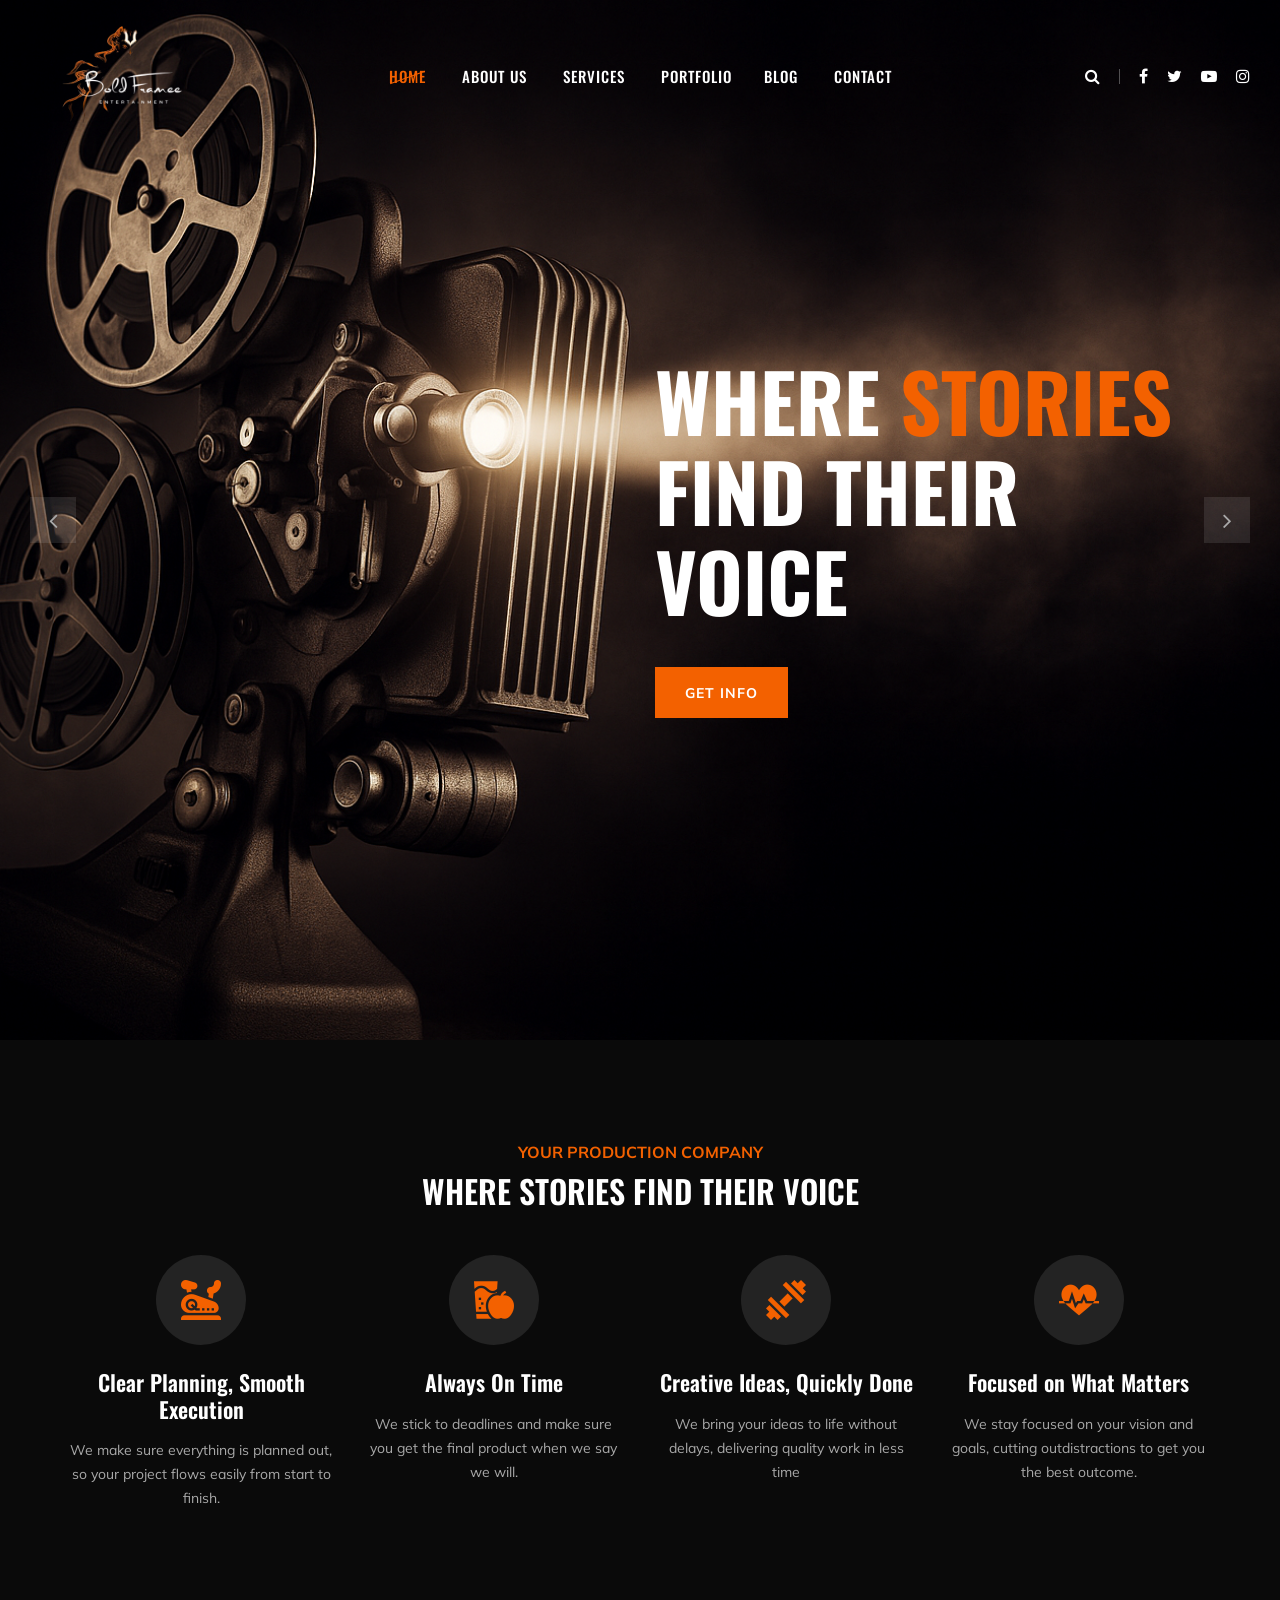
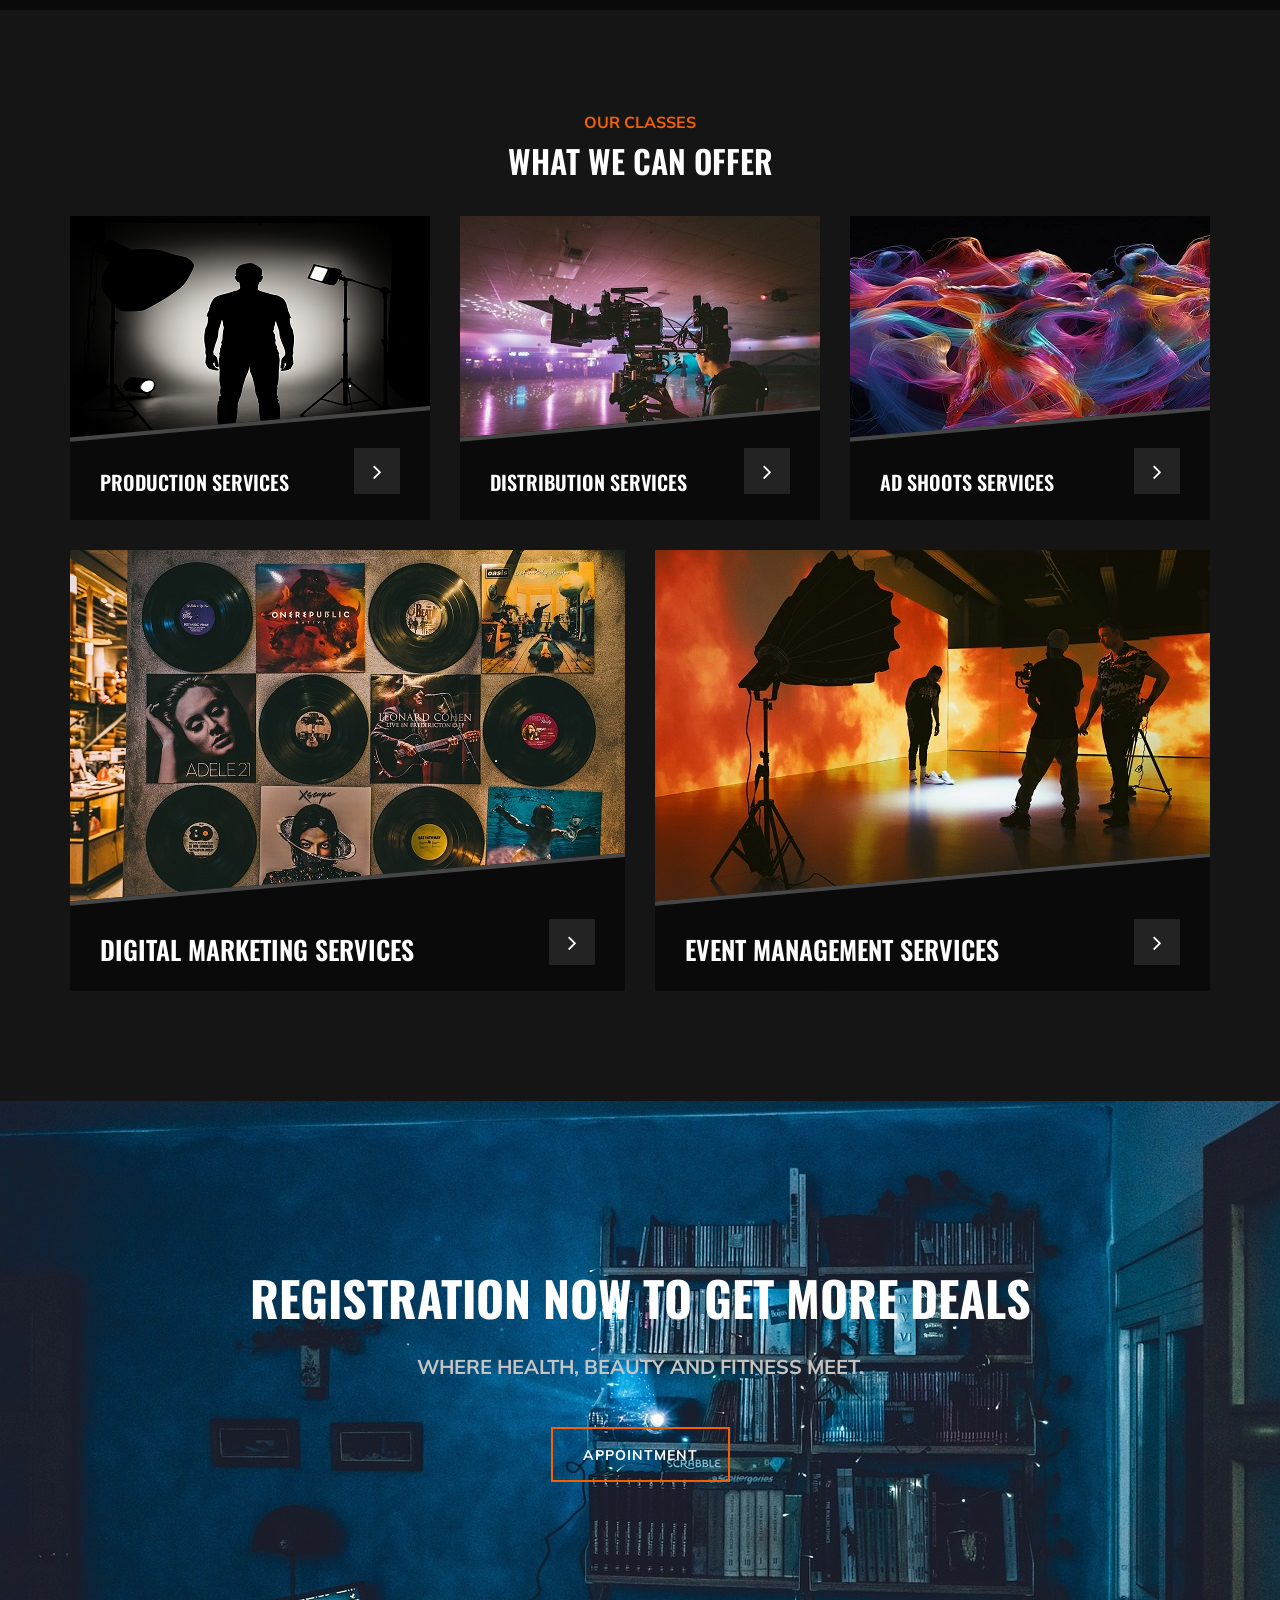
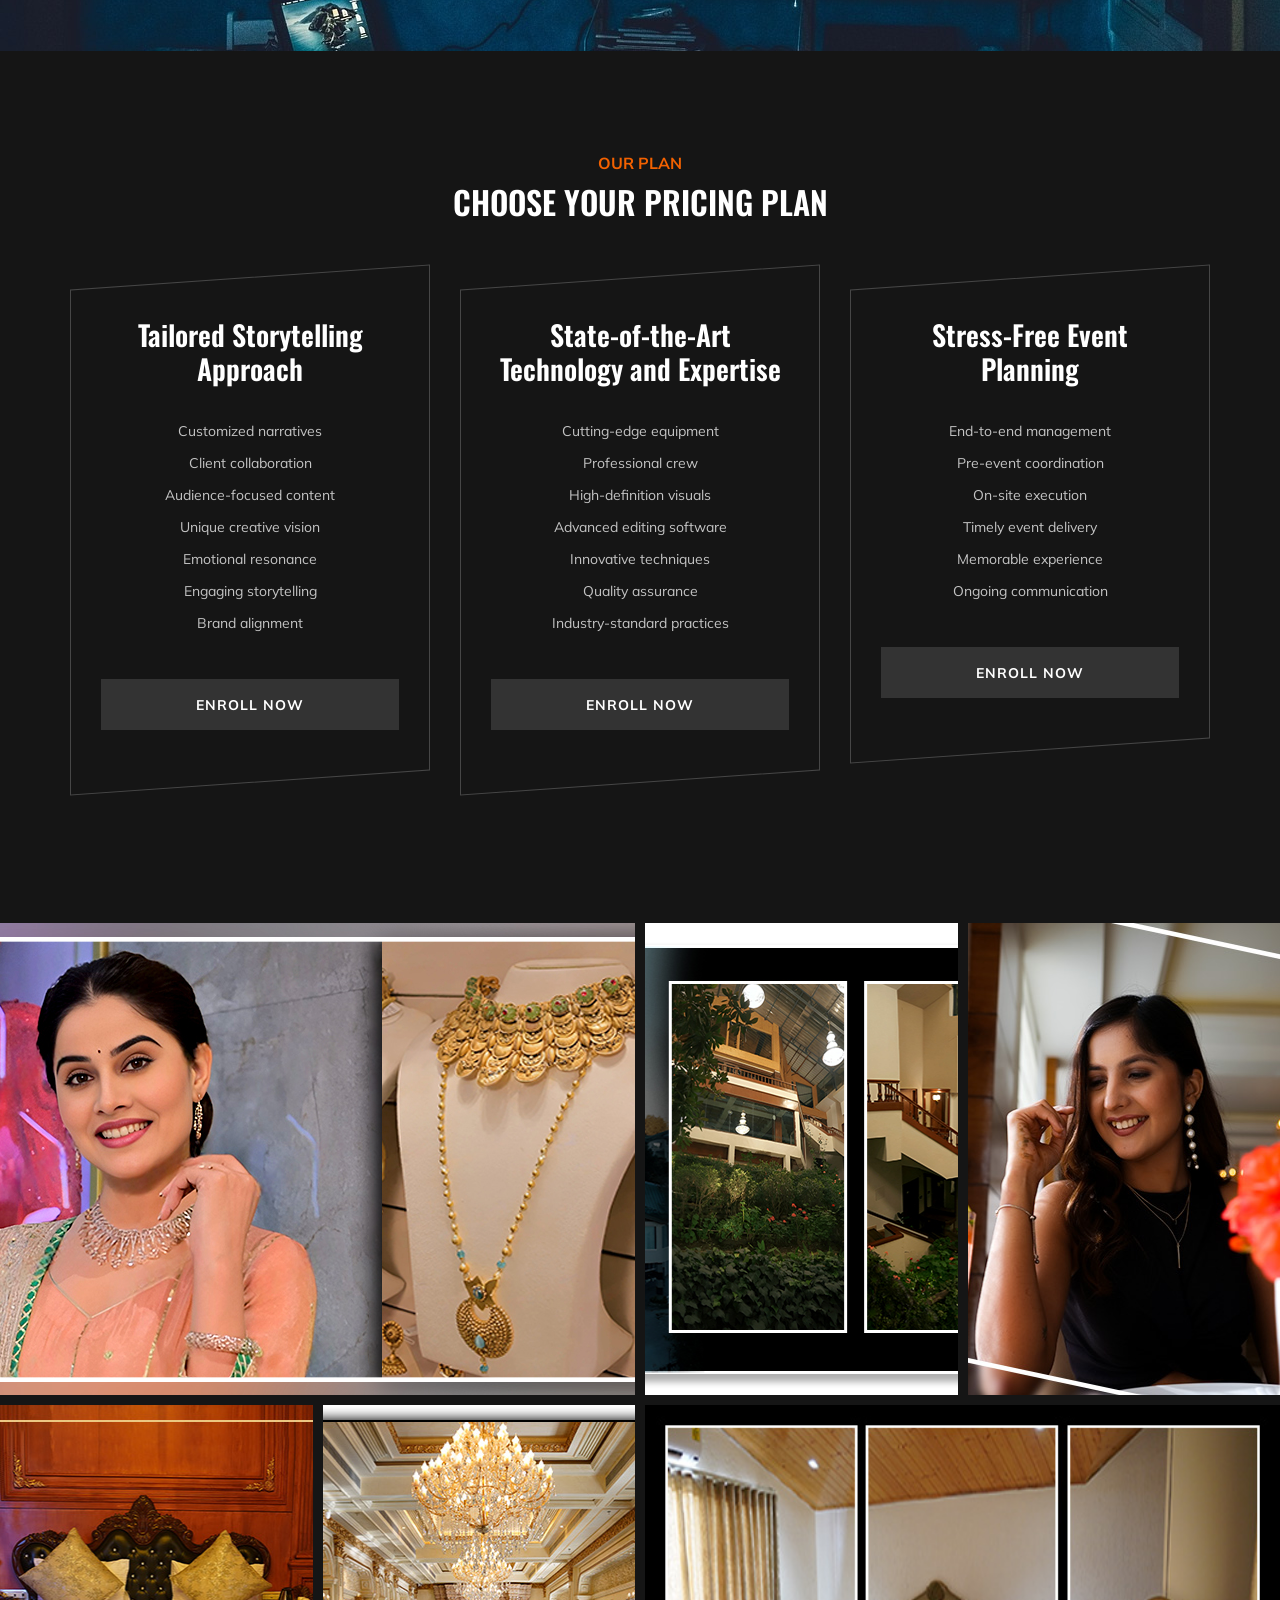
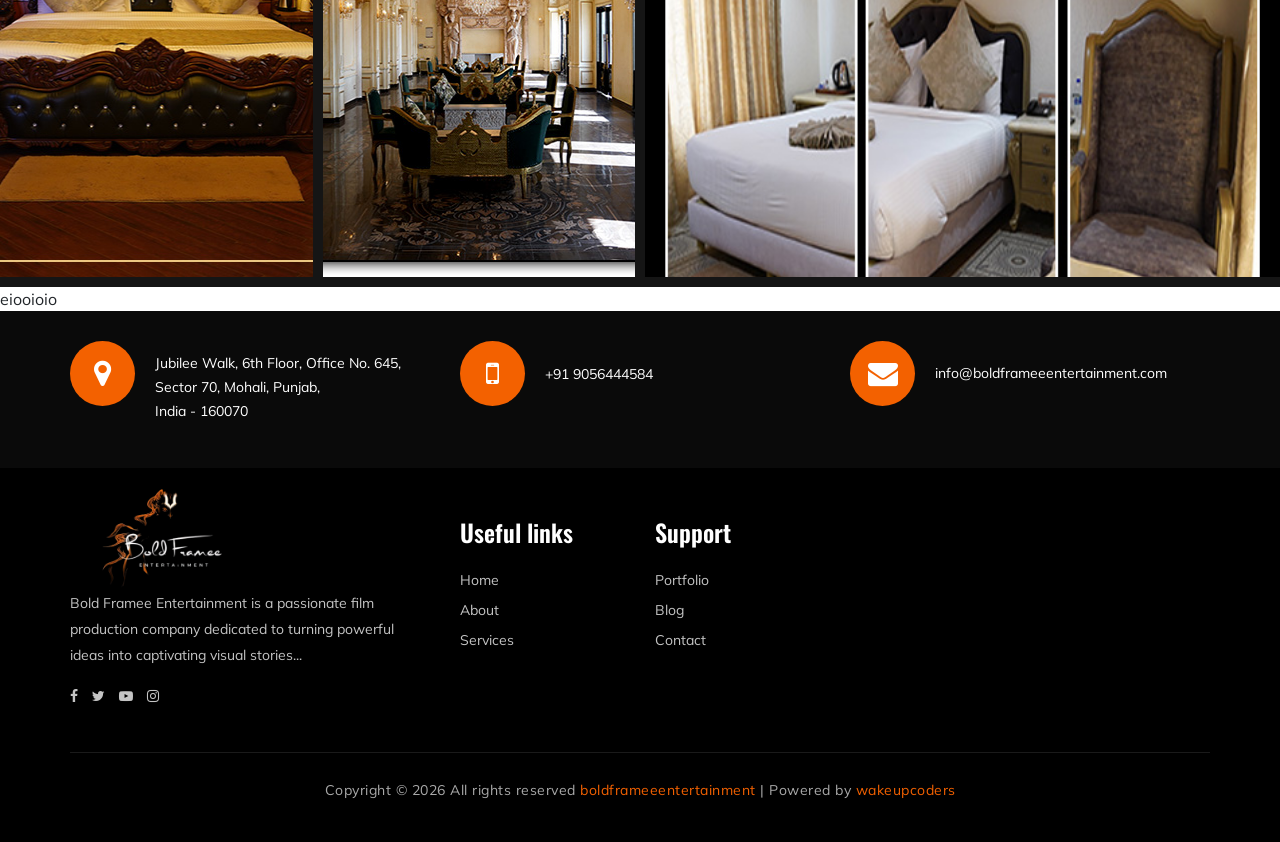
==== commit a66dbc1b: "hello world" ====
--- a/index.html
+++ b/index.html
@@ -375,7 +375,7 @@
         </div>
     </div>
     <!-- Gallery Section End -->
-
+eiooioio
 
     <!-- Get In Touch Section Begin -->
     <div class="gettouch-section">
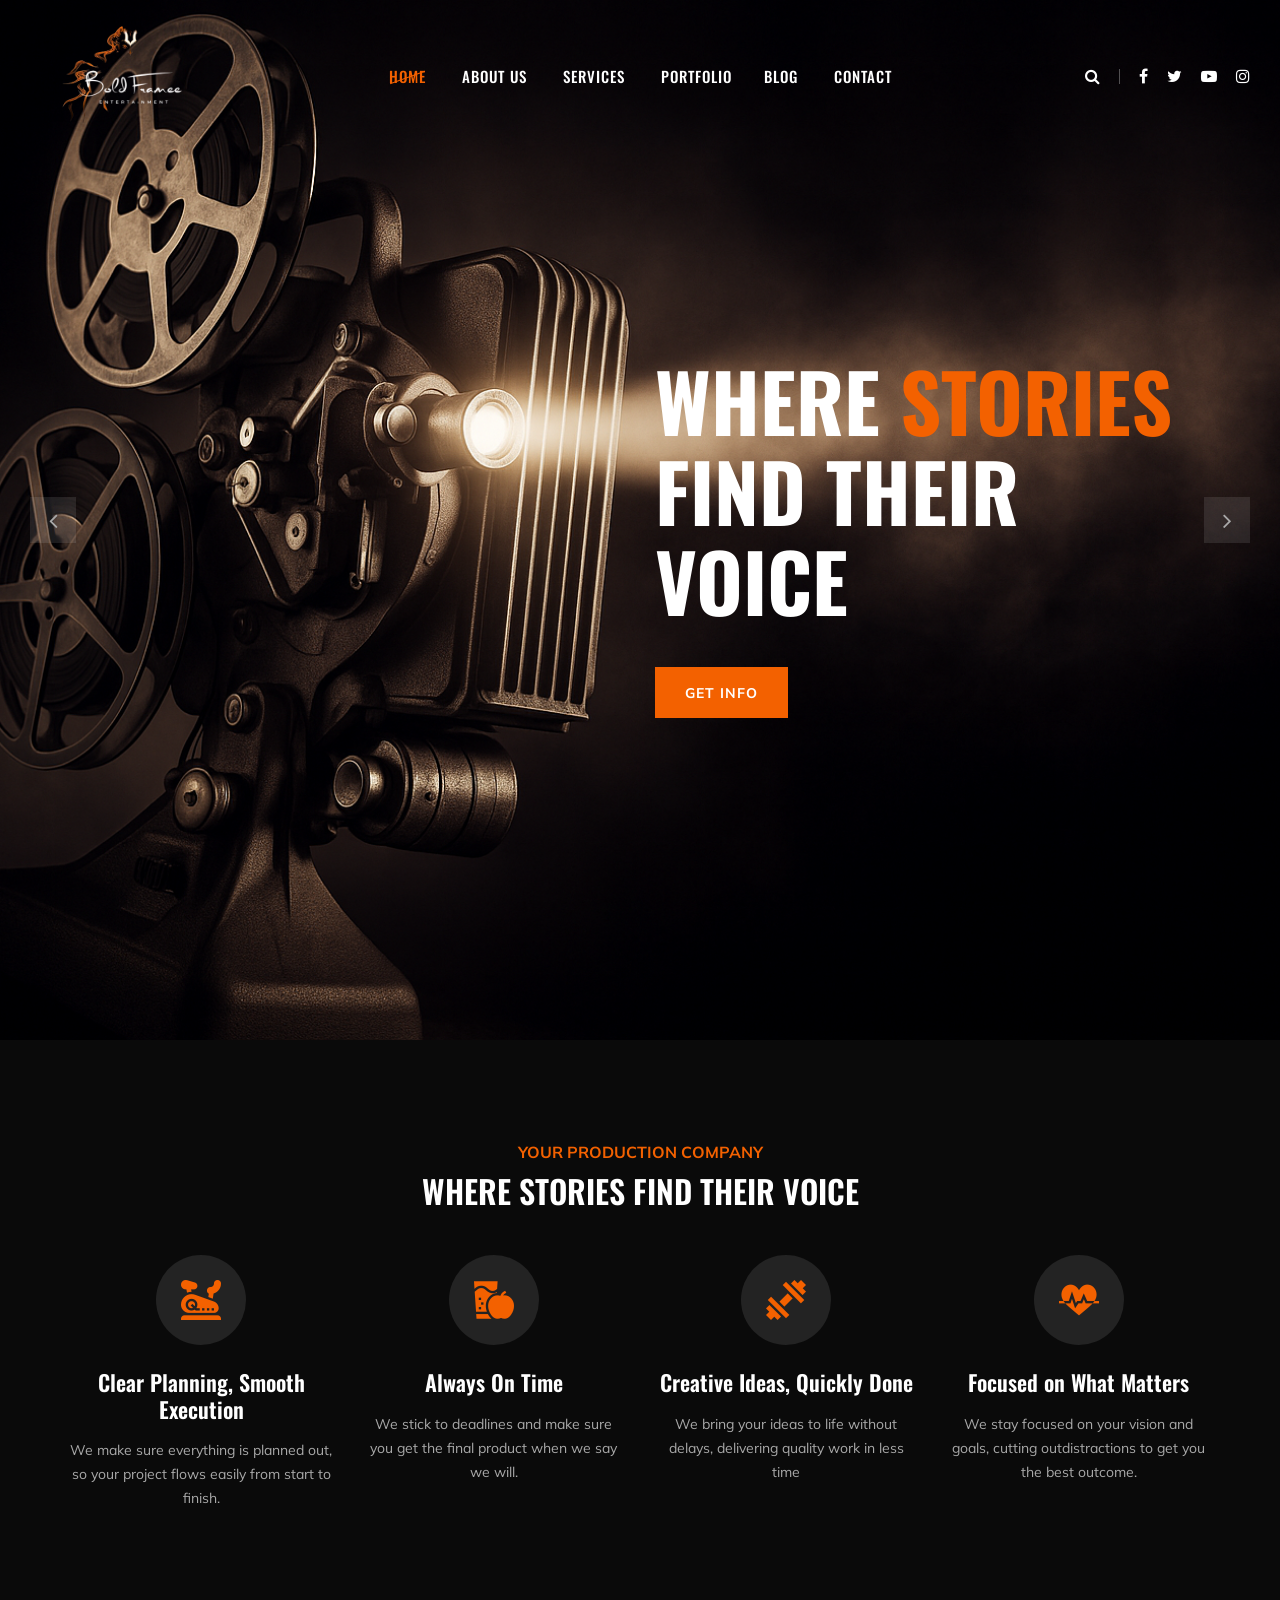
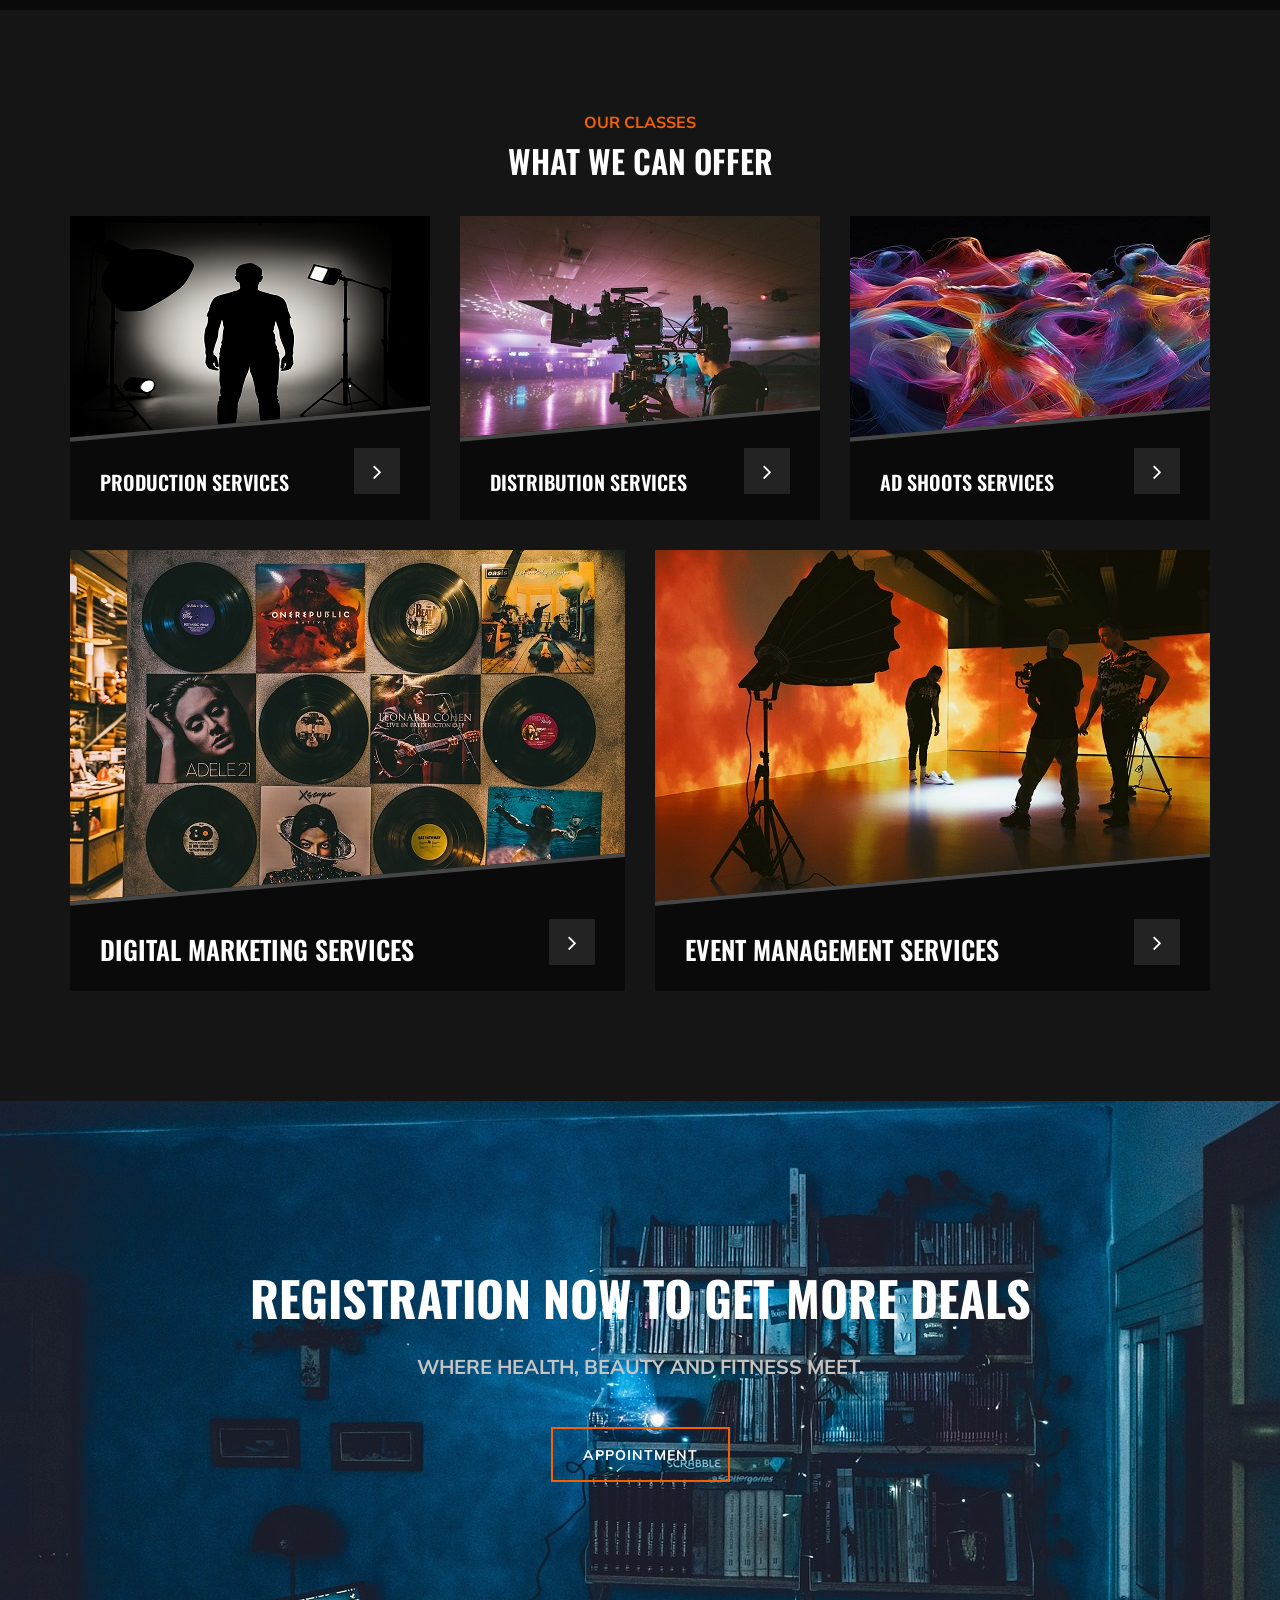
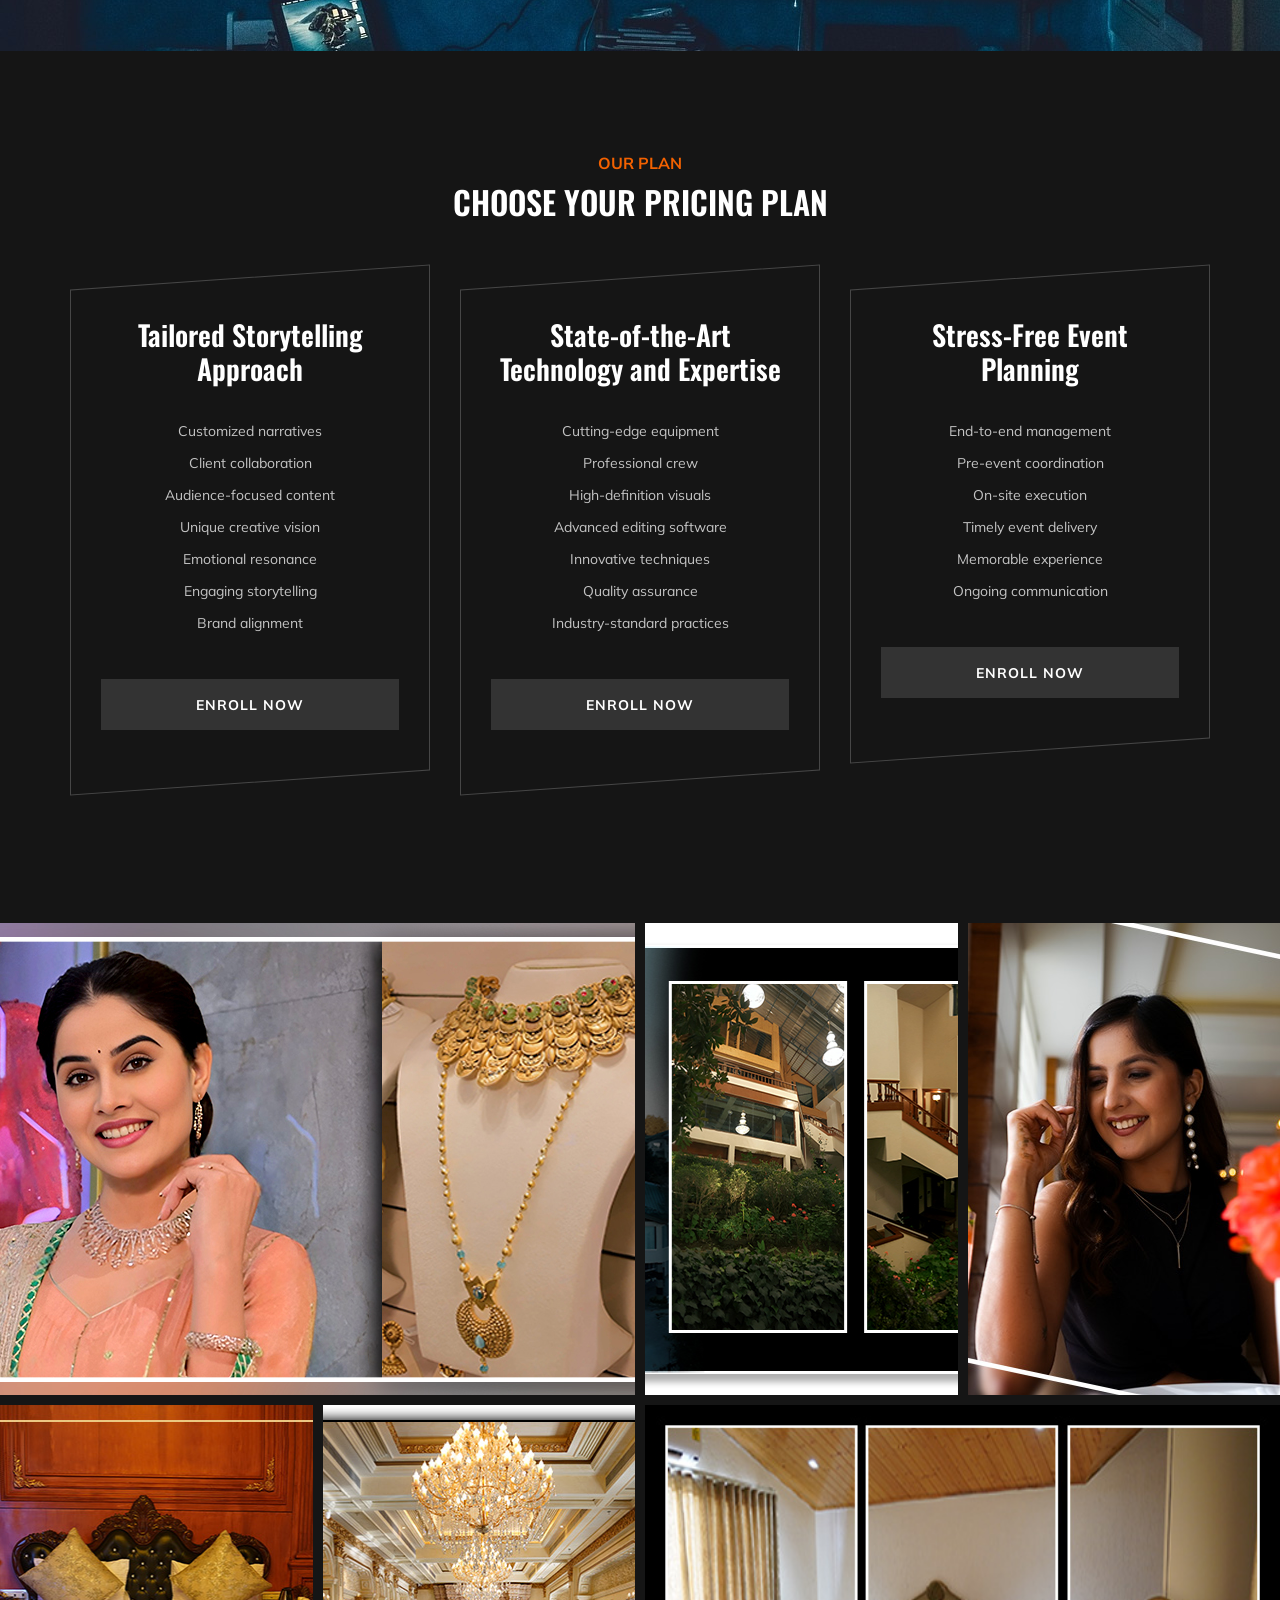
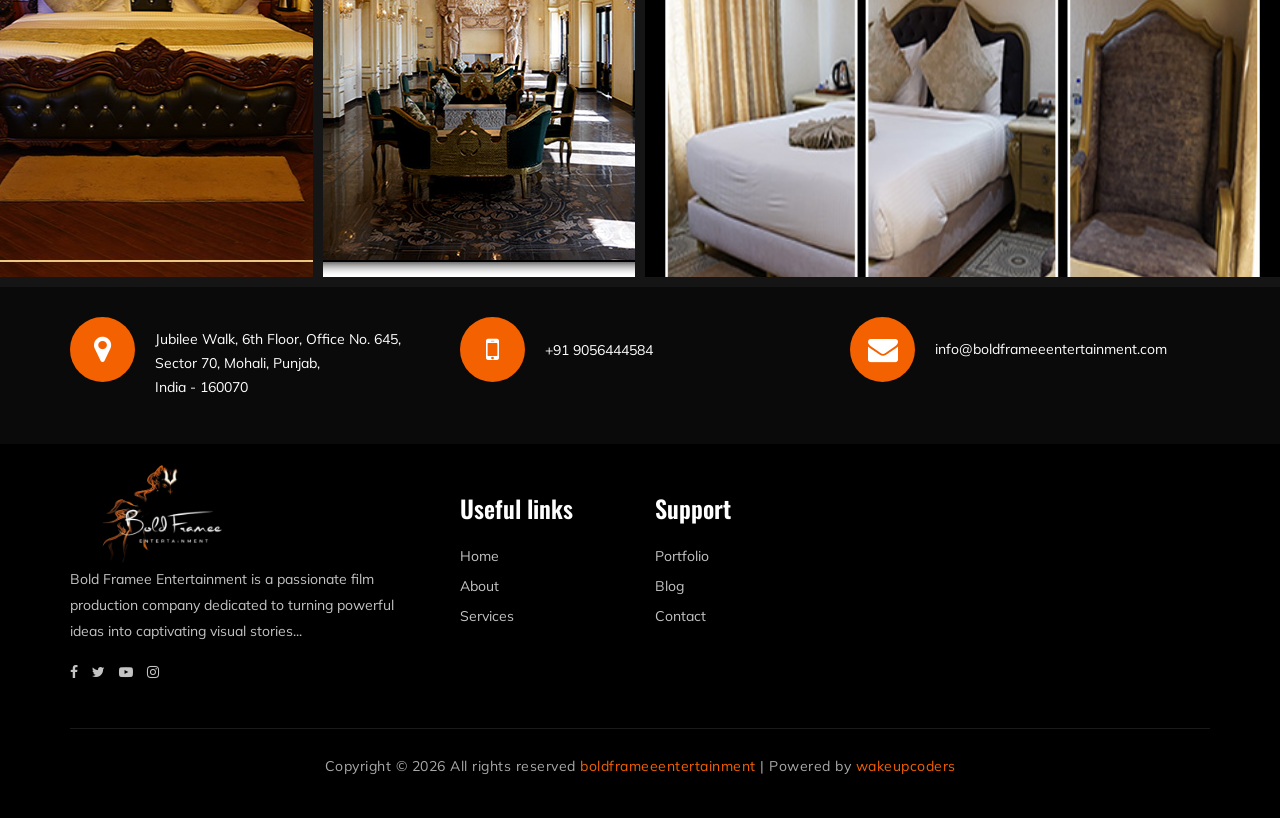
==== commit 2fab8e83: "remove unncessery code" ====
--- a/index.html
+++ b/index.html
@@ -375,7 +375,6 @@
         </div>
     </div>
     <!-- Gallery Section End -->
-eiooioio
 
     <!-- Get In Touch Section Begin -->
     <div class="gettouch-section">
